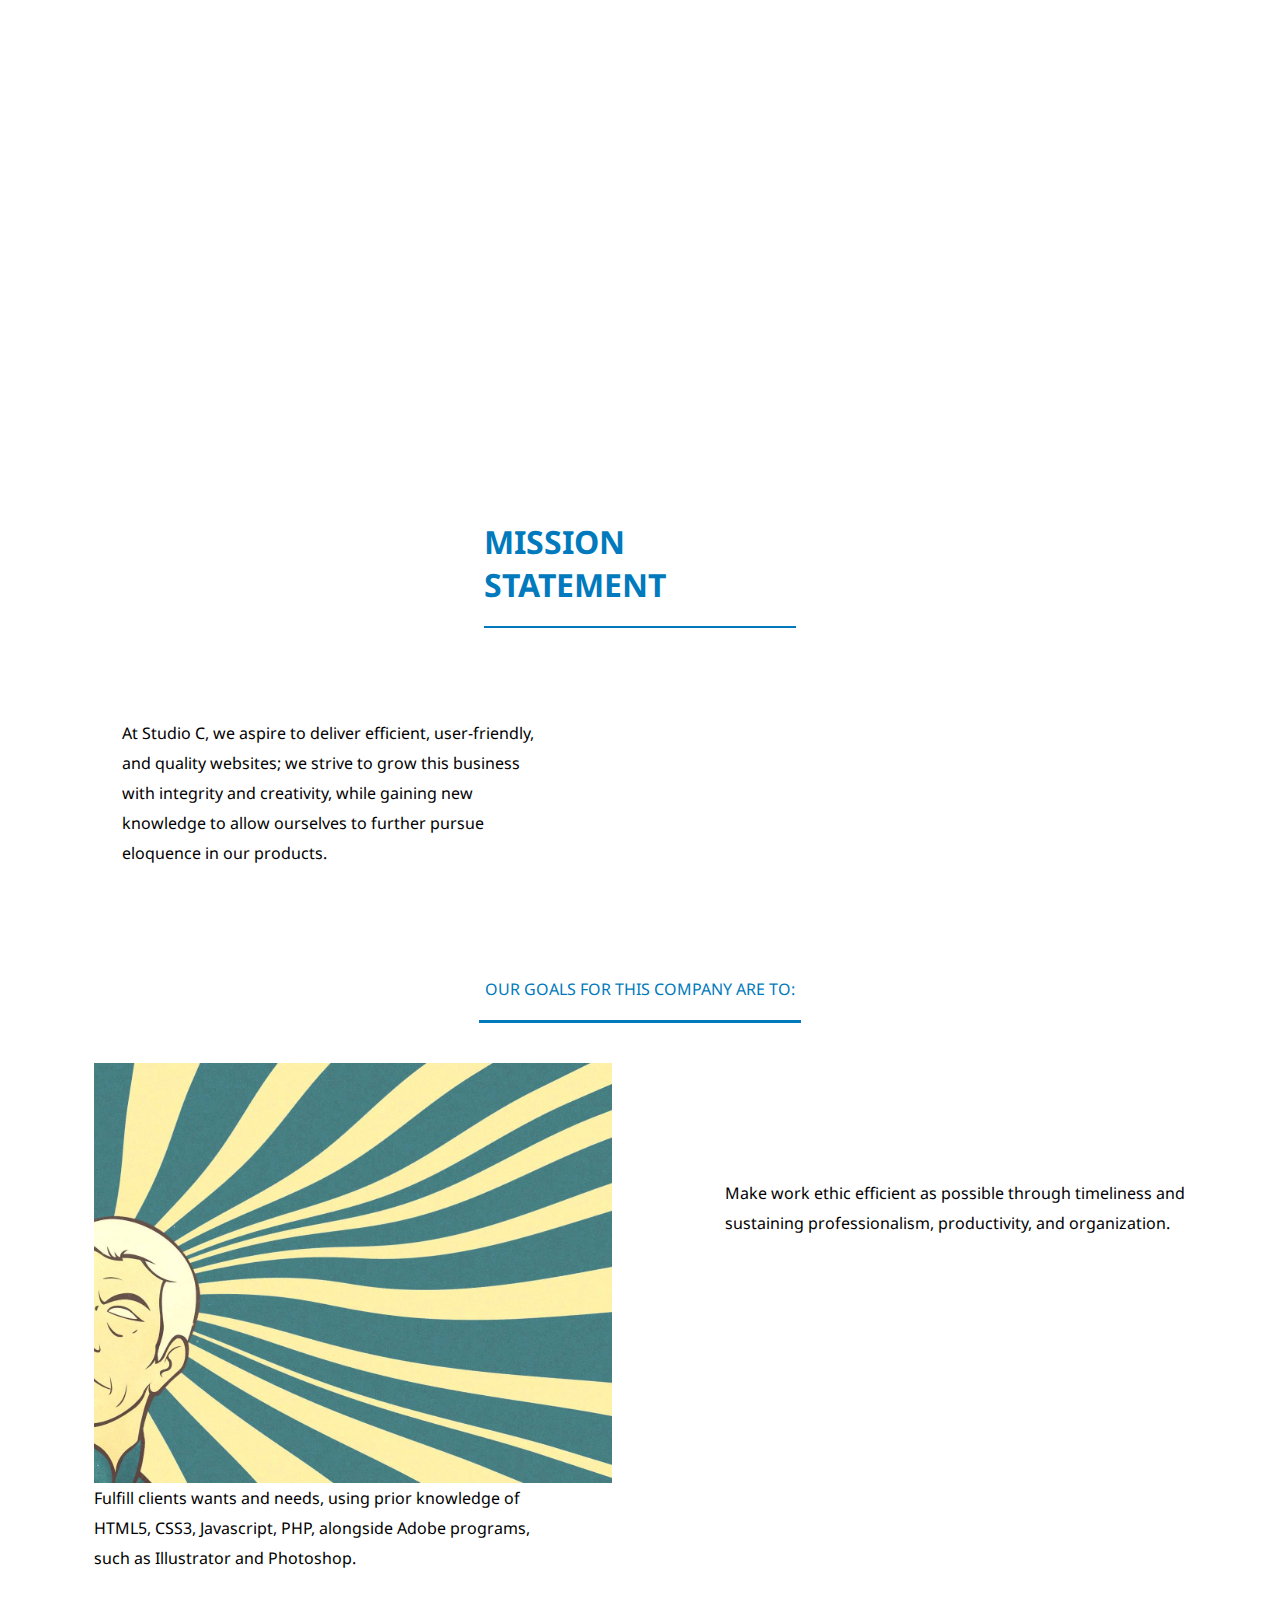
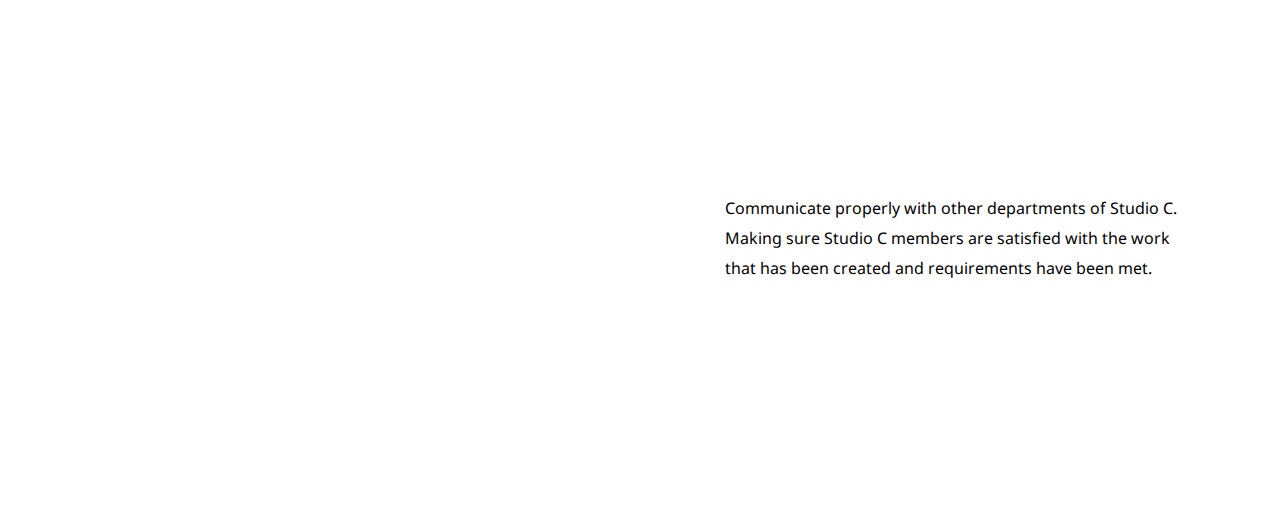
==== about.html @ b5f025a6 "homepage-update" ====
<!DOCTYPE html>
<!DOCTYPE html>
<html lang="en">

	<head>
		<meta charset="utf-8" content="width=screen-width initial-scale=1.0"/>
		<title>About | Studio C</title>
		<link href="https://fonts.googleapis.com/css?family=Droid+Sans" rel="stylesheet">
		<link rel="stylesheet" type="text/css" href="css/style.css">
		<link rel="shorcut icon" type ="image/png" href="img/favicon.png">
	</head>

	<body>

	<div class="navCover" id="aboutnavCover">

		<nav class="other_pages_nav">
					
			<ul class="other_nav_ul">
				<li class="other_nav_li"><a href="index.html">Home</a></li>
				<li class="other_nav_li"><a href="#about_block">About</a></li>
				<li class="other_nav_li"><a href="team.html#team_heading">Team</a></li>
				<li class="other_nav_li"><a href="work.html">Work</a></li>
				<li class="other_nav_li"><a href="contact.html">Contact</a></li>
			</ul>

		</nav>

	</div>

	<div id="about_block">

		<div id="mission_statement_block">
		
			<h1 id="mission_statement_headers">Mission Statement</h1>

			<p id="missionStatement">At Studio C, we aspire to deliver efficient, user-friendly, and quality websites; we strive to grow this business with integrity and creativity, while gaining new knowledge to allow ourselves to further pursue eloquence in our products.</p>

			<div id="mission_image"></div>

		</div>

		<p id="goals" class="gutter">
			Our goals for this company are to: 
		</p>

		<div id="firstGoals" class="gutter">

			<p id="generalgoals">
				Make work ethic efficient as possible through timeliness and sustaining professionalism, productivity, and organization.
			</p>

			<div id="general_image">
				<h1 class="about_links">
					<a href="team.html#team_heading">See our teams</a>
				</h1>
			</div>

		</div>

		<div id="secondGoals" class="gutter">

			<p id="codegoals">
				Fulfill clients wants and needs, using prior knowledge of HTML5, CSS3, Javascript, PHP, alongside Adobe programs, such as Illustrator and Photoshop.
			</p>

			<div id="code_image">
				<h1 class="about_links">
					<a href="work.html">See our works</a>
				</h1>
			</div>

		</div>

		<div id="thirdGoals" class="gutter">

			<p id="communicationGoals">
				Communicate properly with other departments of Studio C. Making sure Studio C members are satisfied with the work that has been created and requirements have been met.
			</p>

			<div id="communi_image">
				<h1 class="about_links">
					<a href="contact.html">Contact Us</a>
				</h1>
			</div>

		</div>

	</div>

	</body>

</html>
---- css/style.css ----
/*
color scheme 
#4e9bcb blue 75%
#007abc blue


*/

.gutter {
	display:table;
	content:" ";
	clear:both;
}

html,
body {
	width:100%;
	min-height:100%;
	margin:0%;
}

.wrapper {
	position:relative;
	min-height:100%;
	width:100%;
}

body {
	font-family:"Droid Sans", sans-serif;
}

/*=====================
index.html
=====================*/

header {
	width:100%;
	height:100vh;
	background-image:url("../img/index2.jpg");
	background-size:cover;
	background-repeat:no-repeat;
	background-position:center;
}

nav {
	margin-top:0;
	width:100%;
	position:relative;
}

.nav_ul {
	margin:0;
	display:flex;
	justify-content:space-between;
	padding:30px 40px;
}

.nav_li {
	font-size:20px;
	list-style-type:none;
	text-transform:uppercase;
}

.nav_li a {
	color:#ffffff;
	text-decoration:none;
	display:inline-block;
	text-align:center;
	width:120px;
}

#logo{
	display: block;
    margin-left: auto;
    margin-right: auto;
	height: 66%;
	padding-top: 3em;
}

#tagline{
	color: #ffffff;
	text-align: center;
	text-transform: lowercase;
	border-bottom: none;
	font-size: 18pt;
	padding-top: 30px;
}
/*================
other nav styles
================*/

.other_pages_nav {
	margin-top:0;
	width:100%;
	background-color:#007abc;
}

.other_nav_ul {
	width:80%;
	float:right;
	margin:0;
	display:flex;
	justify-content:space-between;
	padding:20px 40px 20px 40px;
}

.other_nav_li {
	font-size:20px;
	list-style-type:none;
	text-transform:uppercase;
}

.other_nav_li a {
	color:#ffffff;
	text-decoration:none;
	display:inline-block;
	text-align:center;
	width:120px;	
}

.intro_body {
	width:100%;
	height:500px;
	background-color:#ffffff;
	z-index:1;
	margin-bottom:10px;
	padding-top:20px;
}

#about_index_heading {
	color:#007abc;
	font-size:50px;
	text-align:center;
	padding:10px;
	text-transform:uppercase;
	width:20%;
	margin:auto;
	margin-bottom:20px;
}

#about_index_content {
	font-size:18px;
	color:#000000;
	width:60%;
	margin:auto;
	margin-bottom:20px;
	text-align:center;
	line-height:50px;
}

#buttonLink {
	text-decoration:none;
	color:#FFFFFF;
}

#button {
	display:table;
	padding:5px;
	margin:auto;
	width:10%;
	height:40px;
	border:1px solid #007abc;
	text-align:center;
	transition:all 0.4s ease-in-out;
}

#button p {
	width:90%;
	height:90%;
	background-color:#007abc;
	display:table-cell;
	vertical-align:middle;
	margin:0;
	transition:all 0.4s ease-in-out;
}

#button:hover p {
	background-color:#4e9bcb;
}

/*Featured works section*/

#featuredWorks {
	width:100%;
	height:475px;
	background-color:#4e9bcb;
}

#featured_works_heading {
	color:#ffffff;
	font-size:50px;
	text-align:center;
	text-transform:uppercase;
	width:50%;
	padding:40px;
	object-position:center;
	margin:auto;
}

#featured_works_body {
	width:100%;
	display:flex;
	justify-content:space-between;
}

.featured_works {
	padding:10px;
	height:250px;
	width:25%;
	border:1px solid #ffffff;
	transition:all 0.4s ease-in-out;
}

.featured_works:hover {
	box-shadow:inset 0 300px 0 0 rgba(178,84,59,0.6);
}

#firstFeatured {
	margin-left:40px;
	background-image:url(../img/brooklyn-brid.jpg);
	background-size:cover;
	background-repeat:no-repeat;
	background-position:center;
}

#secondFeatured {
	background-image:url(../img/chance.png);
	background-size:cover;
	background-repeat:no-repeat;
	background-position:center;
}

#thirdFeatured {
	margin-right:40px;
	background-image:url(../img/captainMurphy.gif);
	background-size:cover;
	background-repeat:no-repeat;
	background-position:center;
}

.featured_work_h4 {
	margin:auto;
	text-align:center;
	height:5%;
	margin-top:120px;
}

.featured_works a {
	margin:auto;
	width:inherit;
	height:inherit;
	margin:auto;
	padding:10px;
	font-size:22px;
	border:1px solid #ffffff;
	text-align:center;
	opacity:0;
	transition:all 0.4s ease-in-out;
	text-decoration:none;
	color:#FFFFFF;
	text-transform:uppercase;
}

.featured_works:hover a {
	opacity:1;
}

.featured_work_h4 a:hover {
	color:#007abc;
	background-color:#FFFFFF;
}


/*=====================
general nav cover
=====================*/

.navCover {
	width:100%;
	height:500px;
}

/*=====================
about.html
=====================*/

#aboutnavCover {
	background-image:url("../img/murphy.jpg");
	background-size:cover;
	background-repeat:no-repeat;
	background-position:center;
}

#about_block {
	width:90%;
	height:500px;
	margin:auto;
	padding:20px;
}

#mission_statement_block {
	width:90%;
	margin:auto;
	height:300px;
	padding-bottom:20px;
}

#mission_statement_headers {
	color:#007abc;
	text-transform:uppercase;
	padding-bottom:20px;
	width:30%;
	margin:auto;
	margin-bottom:30px;
	border-bottom:2px solid #007abc;
}

#missionStatement {
	float:left;
	width:40%;
	line-height:30px;
	text-align:left;
	margin-top:60px;
}

#mission_image {
	float:right;
	height:100%;
	width:50%;
	background-image:url("../img/chance.png");
	background-size:cover;
	background-repeat:no-repeat;
	background-position:center;
}

#goals {
	margin-top:40px;
	margin:auto;
	color:#007abc;
	width:28%;
	padding-top:20px;
	padding-bottom:20px;
	margin-bottom:40px;
	border-bottom:3px solid #007abc;
	text-transform:uppercase;
	text-align:center;
}

#firstGoals {
	float:right;
	width:100%;
	height:300px;
	margin-bottom:20px;
}

#generalgoals {
	float:right;
	width:40%;
	text-align:left;
	line-height:30px;
	margin-right:30px;
	margin-top:115px;
}

#general_image {
	padding-top:120px;
	margin-left:30px;
	height:100%;
	width:45%;
	float:left;
	background-image:url("../img/maxres.jpg");
	background-size:cover;
	background-repeat:no-repeat;
	background-position:center;
	transition:all 0.4s ease-in-out;
}

#secondGoals {
	float:left;
	width:100%;
	height:300px;
	margin-bottom:20px;
}

#codegoals {
	float:left;
	width:40%;
	text-align:left;
	margin-top:100px;
	line-height:30px;
	margin-left:30px;
}

#code_image {
	padding-top:120px;
	margin-right:30px;
	height:100%;
	width:45%;
	float:right;
	background-image:url("../img/murphy.jpg");
	background-size:cover;
	background-repeat:no-repeat;
	background-position:center;
	transition:all 0.4s ease-in-out;
}

#thirdGoals {
	float:right;
	width:100%;
	height:300px;
	margin-bottom:20px;
}

#communicationGoals {
	float:right;
	width:40%;
	text-align:left;
	line-height:30px;
	margin-right:30px;
	margin-top:90px;
}

#communi_image {
	padding-top:120px;
	float:left;
	height:100%;
	width:45%;
	margin-left:30px;
	background-image:url("../img/captainMurphy.gif");
	background-size:cover;
	background-repeat:no-repeat;
	background-position:center;
	transition:all 0.4s ease-in-out;
}

#general_image:hover,
#code_image:hover,
#communi_image:hover {
	box-shadow:inset 0 300px 0 0 rgba(178,84,59,0.6);
}

#general_image:hover .about_links,
#code_image:hover .about_links,
#communi_image:hover .about_links {
	opacity:1;
}

.about_links a:hover {
	background-color:#ffffff;
	color:#007abc;
}

.about_links {
	opacity:0;
	transition:all 0.4s ease-in-out;
	text-align:center;
	text-transform:uppercase;
	margin-top:-2px;
}

.about_links a {
	text-decoration:none;
	color:#ffffff;
	width:40%;
	padding:10px;
	margin:auto;
	border:3px solid #ffffff;
}

/*=====================
team.html
=====================*/

#teamnavCover {
	background-image:url("../img/moreMurphy.png");
	background-size:cover;
	background-repeat:no-repeat;
	background-position:center;
}

#team_heading {
	color:#007abc;
	margin-top:30px;
	font-size:40px;
	text-align:center;
	text-transform:uppercase;
}

#teamBody {
	margin-top:50px;
	margin-bottom:50px;
}

#headmanagerBlock {
    margin: auto;
	margin-bottom:40px;
    text-align: center;
}

#departmanagerBlock {
	display:flex;
	justify-content:space-between;
	width:90%;
    margin: auto;
}

#johnson,
#badora {
	display:inline-block;
}

#johnson {
	background-image:url("../img/pix/danielle_1.png");
	background-size:cover;
	background-position:center;
	background-repeat:no-repeat;
}

#badora {
	background-image:url("../img/pix/demitri_1.png");
	background-size:cover;
	background-position:center;
	background-repeat:no-repeat;
}

#cynthia,
#camelo,
#raymond,
#amanda,
#brian {
	width:150px;
	height:150px;
	border-radius:50%;
}

#cynthia {
	background-image:url("../img/pix/cynthia_1.png");
	background-size:cover;
	background-position:center;
	background-repeat:no-repeat;
}

#camelo {
	background-image:url("../img/pix/kevin_1.png");
	background-size:cover;
	background-position:center;
	background-repeat:no-repeat;
}

#raymond {
	background-image:url("../img/pix/raymond_1.png");
	background-size:cover;
	background-position:center;
	background-repeat:no-repeat;
}

#amanda {
	background-image:url("../img/pix/amanda_1.png");
	background-size:cover;
	background-position:center;
	background-repeat:no-repeat;
}

#brian {
	background-image:url("../img/pix/brian_1.png");
	background-size:cover;
	background-position:center;
	background-repeat:no-repeat;
}

.mana_pos {
	margin:auto;
	font-size:22px;
	text-align:center;
	margin-top:220px;
	margin-bottom:0px;
}

.mana_name {
	margin-bottom:10px;
	margin-top:5px;
	text-align:center;
}

.depart_mana_pos {
	margin:auto;
	font-size:16px;
	text-align:center;
	margin-bottom:0px;
}

.managers {
	width:200px;
	height:200px;
	border-radius:50%;
	transition:all 0.4s ease-in-out;
}

.managers:hover {
	box-shadow:inset 0 0 0 100px rgba(178,84,59,0.6);
}

.manager_cover:hover .meetTeam {
	opacity:1;
	transform:scale(1);
}

.meetTeam:hover {
	background-color:#ffffff;
	color:#007abc;
}

.meetTeam a {
    color: white;
    text-decoration: none;
}

.meetTeam:hover a {
    color: #007abc;
}

.manager_cover {
	width:inherit;
	height:inherit;
	margin:auto;
	padding-top:50px;
	transition:all 0.4s ease-in-out;
}

.meetTeam {
	text-align:center;
	font-size:15px;
	font-weight:lighter;
	color:#ffffff;
	width:60%;
	padding:5px;
	border:2px solid #ffffff;
	margin:auto;
	transition:all 0.4s ease-in-out;
	opacity:0;
	transform:scale(0);
}

#workers_block {
	width:90%;
	height:500px;
	margin:auto;
	margin-bottom:50px;
}

#userability_depart,
#marketing_depart,
#code_depart,
#graphic_depart,
#content_depart {
	width:100%;
	height:100%;
}

.block_headers {
	font-size:22px;
	color:#007abc;
	text-align:center;
	padding-top:20px;
	padding-bottom:20px;
	width:25%;
	margin:auto;
	margin-bottom:10px;
	text-transform:uppercase;
	border-bottom:1px solid #007abc;
}

#code_header {
	width:20%;
}

.block_intro {
	text-align:center;
	width:60%;
	margin:auto;
}


/*=====================
work.html
=====================*/

#worknavCover {
	background-image:url("../img/maxres.jpg");
	background-size:cover;
	background-repeat:no-repeat;
	background-position:center;
	margin-bottom:30px;
}

#work_block {
	height:auto;
	width:90%;
	margin:auto;
	padding:20px;
}

#recent_site,
#previous_site {
	text-align:left;
	font-size:25px;
	font-weight:lighter;
	padding-top:10px;
	padding-bottom:20px;
	border-bottom:2px solid #007abc;
	width:30%;
	margin-left:0;
	margin-bottom:10px;
}

#previous_site {
	width:40%;
	padding-top:20px;
}

#most_recent_cover {
	width:100%;
	height:350px;
	border-top-right-radius:30px;
	border-bottom-right-radius:30px;
	background-color:#fff2e6;
	box-shadow:0 4px 5px #bfbfbf;
}

#MostRSite {
	float:left;
	width:80%;
	height:350px;
	margin-right:0;
	background-image:url("../img/maxres.jpg");
	background-repeat:no-repeat;
	background-size:cover;
	background-repeat:no-repeat;
	box-shadow:inset -4px 0 10px #000000;
	transition:all 0.4s ease-in-out;
}

#MostRSite:hover {
	box-shadow:inset 0 0 0 400px rgba(178,84,59, 0.6);
}

#most_recent_para {
	margin-top:150px;
	margin-right:20px;	
	float:right;
	width:15%;
}

.card {
	width:45%;
	height:450px;
	border-bottom-left-radius:30px;
	border-bottom-right-radius:30px;
	background-color:#fff2e6;
	display:inline-block;
	margin-right:54px;
	margin-left:54px;
	margin-bottom:30px;
	box-shadow:0 4px 5px #bfbfbf;
}

.left {
	margin-left:0;
}

.right {
	margin-right:0;
}

.pWork {
	width:100%;
	height:300px;
	display:inline-block;
}

#fwork {
	background-image:url("../img/moreMurphy.png");
	background-size:cover;
	background-repeat:no-repeat;
	background-position:center;
	float:left;
	box-shadow:inset 0px -4px 10px #000000;
	margin-bottom:60px;
	transition:all 0.4s ease-in-out;
}

#fwork:hover {
	box-shadow:inset 0 0 0 200px rgba(178,84,59, 0.6);
}

#swork {
	background-image:url("../img/murphy.jpg");
	background-size:cover;
	background-repeat:no-repeat;
	background-position:center;
	float:right;
	box-shadow:inset 0px -4px 10px #000000;
	margin-bottom:60px;
	transition:all 0.4s ease-in-out;
}

#swork:hover {
	box-shadow:inset 0 0 0 200px rgba(178,84,59, 0.6);
}

#twork {
	background-image:url("../img/captainMurphy.gif");
	background-size:cover;
	background-repeat:no-repeat;
	background-position:center;
	float:left;
	box-shadow:inset 0px -4px 10px #000000;
	margin-bottom:60px;
	transition:all 0.4s ease-in-out;
}

#twork:hover {
	box-shadow:inset 0 0 0 200px rgba(178,84,59, 0.6);
}

#fowork {
	background-image:url("../img/flyinglotus.jpg");
	background-size:cover;
	background-repeat:no-repeat;
	background-position:center;
	float:right;
	box-shadow:inset 0px -4px 10px #000000;
	margin-bottom:60px;
	transition:all 0.4s ease-in-out;
}

#fowork:hover {
	box-shadow:inset 0 0 0 200px rgba(178,84,59, 0.6);
}

.oldwebsites {
	width:50%;
	margin:auto;
	text-align:center;
}

/*=====================
contact.html
=====================*/

h3 {
	font-size:20px;
	color:#007abc;
	padding-top:40px;
	padding-bottom:10px;
	margin-bottom:20px;
	border-bottom:3px solid #007abc;
	width:20%;
	margin:auto;
	text-align:center;
}


#select {
	width:80%;
	display:flex;
	justify-content:space-between;
	margin-top:50px;
	margin-bottom:40px;
	padding-left:160px;
	overflow:hidden;
}

#map {
	border:2px solid #007abc;
	padding:20px;
	transition:all 0.4s ease-in-out;
}

#map:hover {
	box-shadow:inset 0 400px 0 0 rgb(178,84,59);
}

#chang_contact {
	background-image:url("../img/murphySkull.jpg");
	background-size:cover;
	background-repeat:no-repeat;
	background-position:center;
	transition:all 0.4s ease-in-out;
	margin-top:20px;
	margin-right:50px;
	height:350px;
	width:350px;
	border-radius:50%;
	border:1px solid #007abc;
}

#chang_contact:hover {
	box-shadow:inset 0 -400px 0 0 rgba(178,84,59, 0.5);
}

#chang_contact p {
	text-align:center;
	color:#FFFFFF;
	margin-top:50px;
	opacity:0;
	transition:all 0.4s ease-in-out;
}

#email {
	width:55%;
	margin:auto;
	padding:5px;
	border:2px solid #ffffff;
	transition:all 0.4s ease-in-out;
}

#email:hover {
	background-color:#ffffff;
	color:#007abc;
}

#chang_contact:hover p {
	opacity:1;
}

form {
	width:50%;
	margin:auto;
	padding:20px;
	margin-bottom:40px;
}

label {
	font-size:20px;
	color:#007abc;
	margin-bottom:10px;
	margin-top:10px;
}

label,
input,
textarea {
	display:block;
	outline:none;
}

input {
	width:100%;
	border:1px solid #007abc;
	border-radius:10px;
	height:30px;
	padding-left:10px;
}

textarea {
	width:100%;
	min-height:300px;
	border:1px solid #007abc;
	border-radius:10px;
}

input[text],
textarea {
	font-weight:lighter;
	font-size:20px;
	padding:10px;
}

#submit {
	width:20%;
	margin:auto;
	text-align:center;
	font-size:20px;
	padding-top:2px;
	color:#007abc;
	background-color:#ffffff;
	margin-top:10px;
	transition:all 0.4s ease-in-out;
}

#submit:hover {
	background-color:#007abc;
	color:#ffffff;
}

@media only screen and (max-width:770px), 
{

	/*index.html*/

	header {
		background-image:url("../img/flyinglotus.jpg");
		background-position:center;
		background-size:cover;
		background-repeat:no-repeat;
	}

	.nav_ul {
		width:80%;
		float:right;
		padding:0;
		margin-right:20px;
		padding:0;
		padding-top:20px;
	}

	#about_index_content {
		width:80%;
		line-height:50px;
	}

	#button {
		width:15%;
		height:60px;
	}

	#featuredWorks {
		height:1000px;
		margin-bottom:0;
	}

	#featured_works_heading {
		width:60%;
	}

	#featured_works_body {
		display:block;
		height:inherit;
	}

	.featured_works {
		width:50%;
		height:200px;
		margin-bottom:50px;
	}

	#firstFeatured {
		float:left;
		margin-left:10px;
	}

	#secondFeatured {
		float:right;
		margin-right:10px;
	}

	#thirdFeatured {
		float:left;
		margin-left:10px;
		margin-bottom:0px;
	}

	footer {
		margin-top:0;
		top:2165px;
	}

	/*about.html*/

	#aboutnavCover {
		background-image:url("../img/maxres.jpg");
		background-size:cover;
		background-repeat:no-repeat;
		background-position:center;
	}

	#mission_statement_headers {
		width:60%;
		text-align:center;
		margin:auto;
		margin-bottom:20px;
	}

	#missionStatement {
		width:100%;
		text-align:center;
		margin-top:0px;
		line-height:40px;
	}

	#mission_image {
		width:100%;
	}

	#firstGoals {
		width:90%;
		margin:auto;
		padding:0;
		margin-right:5%;
		margin-bottom:120px;
	}

	#generalgoals {
		margin-top:0;
		width:100%;
		margin:auto;
		margin-right:0;
		text-align:center;
		line-height:40px;
		float:none;
		margin-bottom:20px;
	}

	#general_image {
		width:100%;
		float:none;
		margin-left:0;
	}

	#secondGoals {
		width:90%;
		margin:auto;
		padding:0;
		margin-left:5%;
		margin-bottom:120px;
	}

	#codegoals {
		margin-top:0;
		width:100%;
		margin:auto;
		margin-right:0;
		text-align:center;
		line-height:40px;
		float:none;
		margin-bottom:20px;
	}

	#code_image {
		width:100%;
		float:none;
		margin-left:0;
	}

	#thirdGoals {
		width:90%;
		margin:auto;
		padding:0;
		margin-right:5%;
	}

	#communicationGoals {
		margin-top:0;
		width:100%;
		margin:auto;
		margin-right:0;
		text-align:center;
		line-height:40px;
		float:none;
		margin-bottom:20px;
	}	

	#communi_image {
		width:100%;
		float:none;
		margin-left:0;
	}

	/*team.html*/

	#teamBody {
		width:90%;
		margin:auto;
	}

	#headmanagerBlock {
		margin-left:0;
		margin-right:0;
		display:inline-block;
	}

	#johnson {
		margin-left:0;
		margin-right:30%;
	}

	#badora {
		margin-right:0;
	}

	#departmanagerBlock {
		display:block;
		width:90%;
		margin:auto;
	}

	.managers {
		display:block;
		margin-bottom:50px;
	}

	#cynthia {
		margin-left:0;
	}

	.depart_mana_pos,
	.mana_name {
        margin-left: 150px;
	}


}

@media only screen and (max-width:450px)

{







}
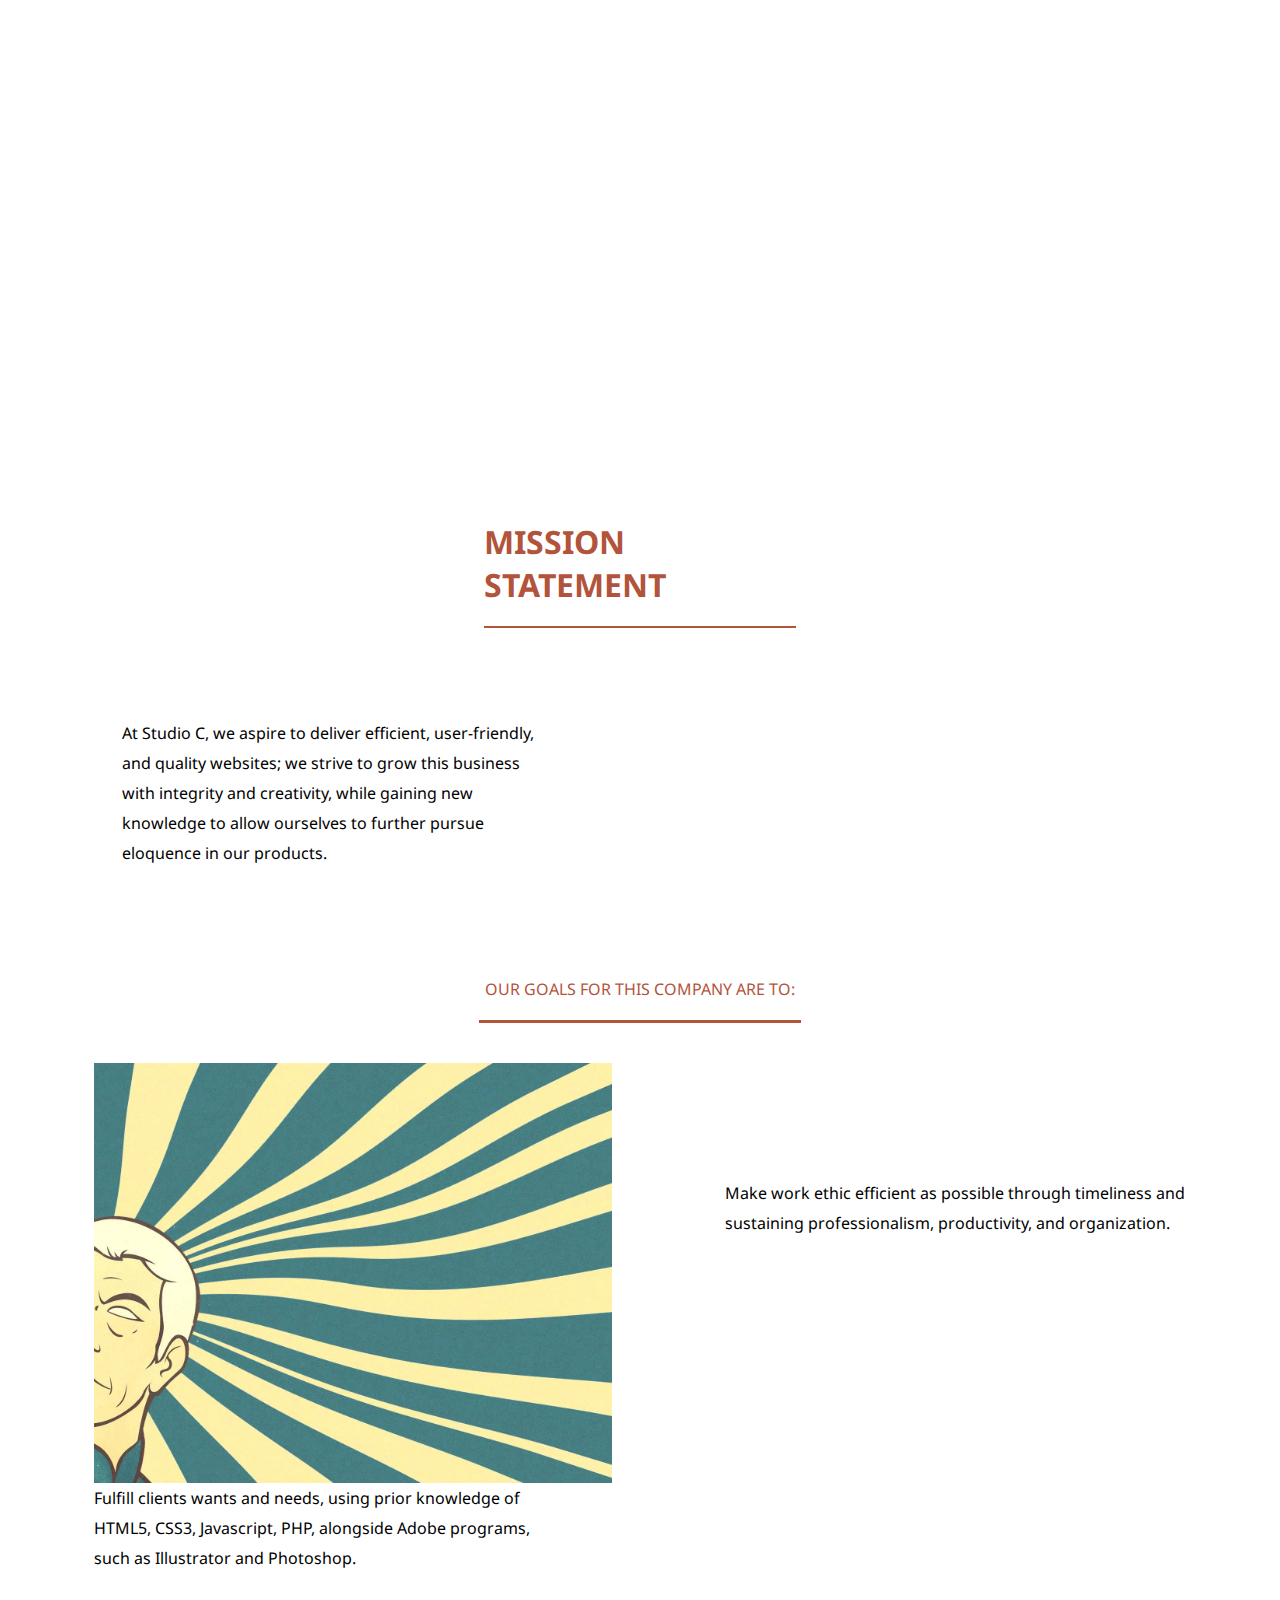
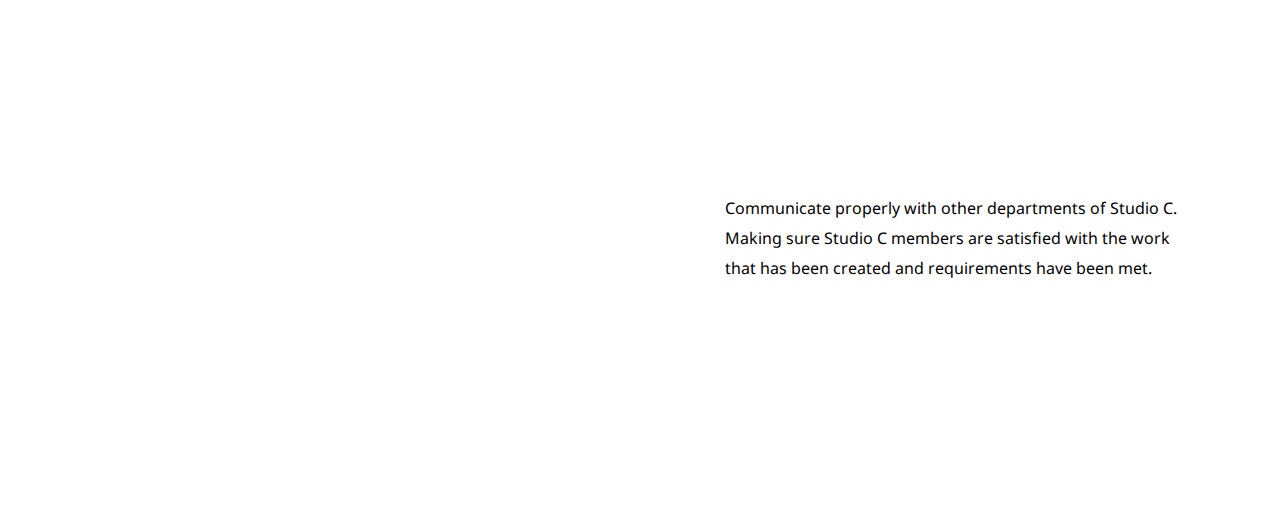
==== commit 404fd776: "Update about.html" ====
--- a/about.html
+++ b/about.html
@@ -14,17 +14,17 @@
 
 	<div class="navCover" id="aboutnavCover">
 
-		<nav class="other_pages_nav">
-					
-			<ul class="other_nav_ul">
-				<li class="other_nav_li"><a href="index.html">Home</a></li>
-				<li class="other_nav_li"><a href="#about_block">About</a></li>
-				<li class="other_nav_li"><a href="team.html#team_heading">Team</a></li>
-				<li class="other_nav_li"><a href="work.html">Work</a></li>
-				<li class="other_nav_li"><a href="contact.html">Contact</a></li>
+		<nav>
+			
+			<ul class="nav_ul">
+				<li class="nav_li"><a href="index.html">Home</a></li>
+				<li class="nav_li"><a href="about.html">About</a></li>
+				<li class="nav_li"><a href="team.html#team_heading">Team</a></li>
+				<li class="nav_li"><a href="work.html">Work</a></li>
+				<li class="nav_li"><a href="contact.html">Contact</a></li>
 			</ul>
 
-		</nav>
+		</nav>			
 
 	</div>
 
@@ -90,4 +90,4 @@
 
 	</body>
 
-</html>+</html>
--- a/css/style.css
+++ b/css/style.css
@@ -1,7 +1,6 @@
 /*
-color scheme 
-#4e9bcb blue 75%
-#007abc blue
+color scheme
+#B2543B / rgba(178,84,59) copper, nav and headers
 
 
 */
@@ -35,8 +34,8 @@
 
 header {
 	width:100%;
-	height:100vh;
-	background-image:url("../img/index2.jpg");
+	height:500px;
+	background-image:url("../img/chance.png");
 	background-size:cover;
 	background-repeat:no-repeat;
 	background-position:center;
@@ -52,7 +51,7 @@
 	margin:0;
 	display:flex;
 	justify-content:space-between;
-	padding:30px 40px;
+	padding:20px 40px 20px 40px;
 }
 
 .nav_li {
@@ -69,22 +68,6 @@
 	width:120px;
 }
 
-#logo{
-	display: block;
-    margin-left: auto;
-    margin-right: auto;
-	height: 66%;
-	padding-top: 3em;
-}
-
-#tagline{
-	color: #ffffff;
-	text-align: center;
-	text-transform: lowercase;
-	border-bottom: none;
-	font-size: 18pt;
-	padding-top: 30px;
-}
 /*================
 other nav styles
 ================*/
@@ -92,7 +75,7 @@
 .other_pages_nav {
 	margin-top:0;
 	width:100%;
-	background-color:#007abc;
+	background-color:#B2543B;
 }
 
 .other_nav_ul {
@@ -115,7 +98,7 @@
 	text-decoration:none;
 	display:inline-block;
 	text-align:center;
-	width:120px;	
+	width:120px;
 }
 
 .intro_body {
@@ -128,13 +111,14 @@
 }
 
 #about_index_heading {
-	color:#007abc;
+	color:#B2543B;
 	font-size:50px;
 	text-align:center;
 	padding:10px;
 	text-transform:uppercase;
 	width:20%;
 	margin:auto;
+	border-bottom:1px solid #B2543B;
 	margin-bottom:20px;
 }
 
@@ -159,7 +143,7 @@
 	margin:auto;
 	width:10%;
 	height:40px;
-	border:1px solid #007abc;
+	border:1px solid #BBBAB2;
 	text-align:center;
 	transition:all 0.4s ease-in-out;
 }
@@ -167,7 +151,7 @@
 #button p {
 	width:90%;
 	height:90%;
-	background-color:#007abc;
+	background-color:#E89F6D;
 	display:table-cell;
 	vertical-align:middle;
 	margin:0;
@@ -175,7 +159,7 @@
 }
 
 #button:hover p {
-	background-color:#4e9bcb;
+	background-color:#BBBAB2;
 }
 
 /*Featured works section*/
@@ -183,7 +167,7 @@
 #featuredWorks {
 	width:100%;
 	height:475px;
-	background-color:#4e9bcb;
+	background-color:#E89F6D;
 }
 
 #featured_works_heading {
@@ -266,7 +250,7 @@
 }
 
 .featured_work_h4 a:hover {
-	color:#007abc;
+	color:#B2543B;
 	background-color:#FFFFFF;
 }
 
@@ -280,6 +264,21 @@
 	height:500px;
 }
 
+#headerLogo {
+	display: block;
+	margin: auto;
+	width: 350px;
+}
+
+#headerTitle {
+	text-align: center;
+	color: white;
+	text-transform: uppercase;
+	position: relative;
+	top: -70px;
+	font-size: 4em;
+}
+
 /*=====================
 about.html
 =====================*/
@@ -306,13 +305,13 @@
 }
 
 #mission_statement_headers {
-	color:#007abc;
+	color:#B2543B;
 	text-transform:uppercase;
 	padding-bottom:20px;
 	width:30%;
 	margin:auto;
 	margin-bottom:30px;
-	border-bottom:2px solid #007abc;
+	border-bottom:2px solid #B2543B;
 }
 
 #missionStatement {
@@ -336,12 +335,12 @@
 #goals {
 	margin-top:40px;
 	margin:auto;
-	color:#007abc;
+	color:#B2543B;
 	width:28%;
 	padding-top:20px;
 	padding-bottom:20px;
 	margin-bottom:40px;
-	border-bottom:3px solid #007abc;
+	border-bottom:3px solid #B2543B;
 	text-transform:uppercase;
 	text-align:center;
 }
@@ -447,7 +446,7 @@
 
 .about_links a:hover {
 	background-color:#ffffff;
-	color:#007abc;
+	color:#B2543B;
 }
 
 .about_links {
@@ -479,7 +478,7 @@
 }
 
 #team_heading {
-	color:#007abc;
+	color:#B2543B;
 	margin-top:30px;
 	font-size:40px;
 	text-align:center;
@@ -607,7 +606,7 @@
 
 .meetTeam:hover {
 	background-color:#ffffff;
-	color:#007abc;
+	color:#B2543B;
 }
 
 .meetTeam a {
@@ -616,7 +615,7 @@
 }
 
 .meetTeam:hover a {
-    color: #007abc;
+    color: #B2543B;
 }
 
 .manager_cover {
@@ -659,7 +658,7 @@
 
 .block_headers {
 	font-size:22px;
-	color:#007abc;
+	color:#B2543B;
 	text-align:center;
 	padding-top:20px;
 	padding-bottom:20px;
@@ -667,7 +666,7 @@
 	margin:auto;
 	margin-bottom:10px;
 	text-transform:uppercase;
-	border-bottom:1px solid #007abc;
+	border-bottom:1px solid #B2543B;
 }
 
 #code_header {
@@ -693,156 +692,82 @@
 	margin-bottom:30px;
 }
 
-#work_block {
-	height:auto;
-	width:90%;
-	margin:auto;
-	padding:20px;
-}
-
-#recent_site,
-#previous_site {
-	text-align:left;
-	font-size:25px;
-	font-weight:lighter;
-	padding-top:10px;
-	padding-bottom:20px;
-	border-bottom:2px solid #007abc;
-	width:30%;
-	margin-left:0;
-	margin-bottom:10px;
-}
-
-#previous_site {
-	width:40%;
-	padding-top:20px;
-}
-
-#most_recent_cover {
-	width:100%;
-	height:350px;
-	border-top-right-radius:30px;
-	border-bottom-right-radius:30px;
-	background-color:#fff2e6;
-	box-shadow:0 4px 5px #bfbfbf;
-}
-
-#MostRSite {
-	float:left;
-	width:80%;
-	height:350px;
-	margin-right:0;
-	background-image:url("../img/maxres.jpg");
-	background-repeat:no-repeat;
-	background-size:cover;
-	background-repeat:no-repeat;
-	box-shadow:inset -4px 0 10px #000000;
-	transition:all 0.4s ease-in-out;
-}
-
-#MostRSite:hover {
-	box-shadow:inset 0 0 0 400px rgba(178,84,59, 0.6);
-}
-
-#most_recent_para {
-	margin-top:150px;
-	margin-right:20px;	
-	float:right;
-	width:15%;
-}
-
-.card {
-	width:45%;
-	height:450px;
-	border-bottom-left-radius:30px;
-	border-bottom-right-radius:30px;
-	background-color:#fff2e6;
-	display:inline-block;
-	margin-right:54px;
-	margin-left:54px;
-	margin-bottom:30px;
-	box-shadow:0 4px 5px #bfbfbf;
-}
-
-.left {
-	margin-left:0;
-}
-
-.right {
-	margin-right:0;
-}
-
-.pWork {
-	width:100%;
-	height:300px;
-	display:inline-block;
-}
-
-#fwork {
-	background-image:url("../img/moreMurphy.png");
-	background-size:cover;
-	background-repeat:no-repeat;
-	background-position:center;
-	float:left;
-	box-shadow:inset 0px -4px 10px #000000;
-	margin-bottom:60px;
-	transition:all 0.4s ease-in-out;
-}
-
-#fwork:hover {
-	box-shadow:inset 0 0 0 200px rgba(178,84,59, 0.6);
-}
-
-#swork {
-	background-image:url("../img/murphy.jpg");
-	background-size:cover;
-	background-repeat:no-repeat;
-	background-position:center;
-	float:right;
-	box-shadow:inset 0px -4px 10px #000000;
-	margin-bottom:60px;
-	transition:all 0.4s ease-in-out;
-}
-
-#swork:hover {
-	box-shadow:inset 0 0 0 200px rgba(178,84,59, 0.6);
-}
-
-#twork {
-	background-image:url("../img/captainMurphy.gif");
-	background-size:cover;
-	background-repeat:no-repeat;
-	background-position:center;
-	float:left;
-	box-shadow:inset 0px -4px 10px #000000;
-	margin-bottom:60px;
-	transition:all 0.4s ease-in-out;
-}
-
-#twork:hover {
-	box-shadow:inset 0 0 0 200px rgba(178,84,59, 0.6);
-}
-
-#fowork {
-	background-image:url("../img/flyinglotus.jpg");
-	background-size:cover;
-	background-repeat:no-repeat;
-	background-position:center;
-	float:right;
-	box-shadow:inset 0px -4px 10px #000000;
-	margin-bottom:60px;
-	transition:all 0.4s ease-in-out;
-}
-
-#fowork:hover {
-	box-shadow:inset 0 0 0 200px rgba(178,84,59, 0.6);
-}
-
-.oldwebsites {
-	width:50%;
-	margin:auto;
-	text-align:center;
-}
+#workWrapper {
+	margin: 1%;
+}
+
+.projectWrapper {
+	float: left;
+	border-bottom: 5px solid #B2543B;
+}
+
+.projectWrapper h4 {
+	color: #B2543B;
+	text-transform: uppercase;
+	text-align: center;
+}
+
+.projectRow {
+	clear: both;
+	width: 90%;
+	margin: auto;
+}
+
+.project {
+	background-size: contain;
+	background-repeat: no-repeat;
+	margin: 30px;
+	float: left;
+	width: 200px;
+	height: 100px;
+	padding: 10%;
+}
+
+/*=====================
+project content
+=====================*/
+
+#emerald {
+	background-image: url("../img/emerald.jpg");
+}
+
+#popart {
+	background-image: url("../img/popart.png");
+}
+
+#magCover {
+	background-image: url("../img/magCover.png");
+}
+
+#typeProject {
+	background-image: url("../img/typeProject.png");
+}
+
+#brianhead {
+	background-image: url("../img/brianhead.jpg");
+}
+
+#colorSchemes {
+	background-image: url("../img/colorSchemes.png");
+}
+
+#infographic {
+	background-image: url("../img/infographic.png");
+}
+
+#sketchbook {
+	background-image: url("../img/sketchbook.png");
+}
+
+#marketingLogo {
+	background-image: url("../img/marketingLogo.jpg");
+}
+
+#anniversaryLogo {
+	background-image: url("../img/anniversaryLogo.png");
+}
+
+
 
 /*=====================
 contact.html
@@ -850,11 +775,11 @@
 
 h3 {
 	font-size:20px;
-	color:#007abc;
+	color:#B2543B;
 	padding-top:40px;
 	padding-bottom:10px;
 	margin-bottom:20px;
-	border-bottom:3px solid #007abc;
+	border-bottom:3px solid #B2543B;
 	width:20%;
 	margin:auto;
 	text-align:center;
@@ -872,7 +797,7 @@
 }
 
 #map {
-	border:2px solid #007abc;
+	border:2px solid #B2543B;
 	padding:20px;
 	transition:all 0.4s ease-in-out;
 }
@@ -892,7 +817,7 @@
 	height:350px;
 	width:350px;
 	border-radius:50%;
-	border:1px solid #007abc;
+	border:1px solid #B2543B;
 }
 
 #chang_contact:hover {
@@ -917,7 +842,7 @@
 
 #email:hover {
 	background-color:#ffffff;
-	color:#007abc;
+	color:#B2543B;
 }
 
 #chang_contact:hover p {
@@ -933,7 +858,7 @@
 
 label {
 	font-size:20px;
-	color:#007abc;
+	color:#B2543B;
 	margin-bottom:10px;
 	margin-top:10px;
 }
@@ -947,7 +872,7 @@
 
 input {
 	width:100%;
-	border:1px solid #007abc;
+	border:1px solid #B2543B;
 	border-radius:10px;
 	height:30px;
 	padding-left:10px;
@@ -956,7 +881,7 @@
 textarea {
 	width:100%;
 	min-height:300px;
-	border:1px solid #007abc;
+	border:1px solid #B2543B;
 	border-radius:10px;
 }
 
@@ -973,18 +898,18 @@
 	text-align:center;
 	font-size:20px;
 	padding-top:2px;
-	color:#007abc;
+	color:#B2543B;
 	background-color:#ffffff;
 	margin-top:10px;
 	transition:all 0.4s ease-in-out;
 }
 
 #submit:hover {
-	background-color:#007abc;
+	background-color:#B2543B;
 	color:#ffffff;
 }
 
-@media only screen and (max-width:770px), 
+@media only screen and (max-width:770px),
 {
 
 	/*index.html*/
@@ -1149,7 +1074,7 @@
 		line-height:40px;
 		float:none;
 		margin-bottom:20px;
-	}	
+	}
 
 	#communi_image {
 		width:100%;
@@ -1213,6 +1138,3 @@
 
 
 }
-
-
-
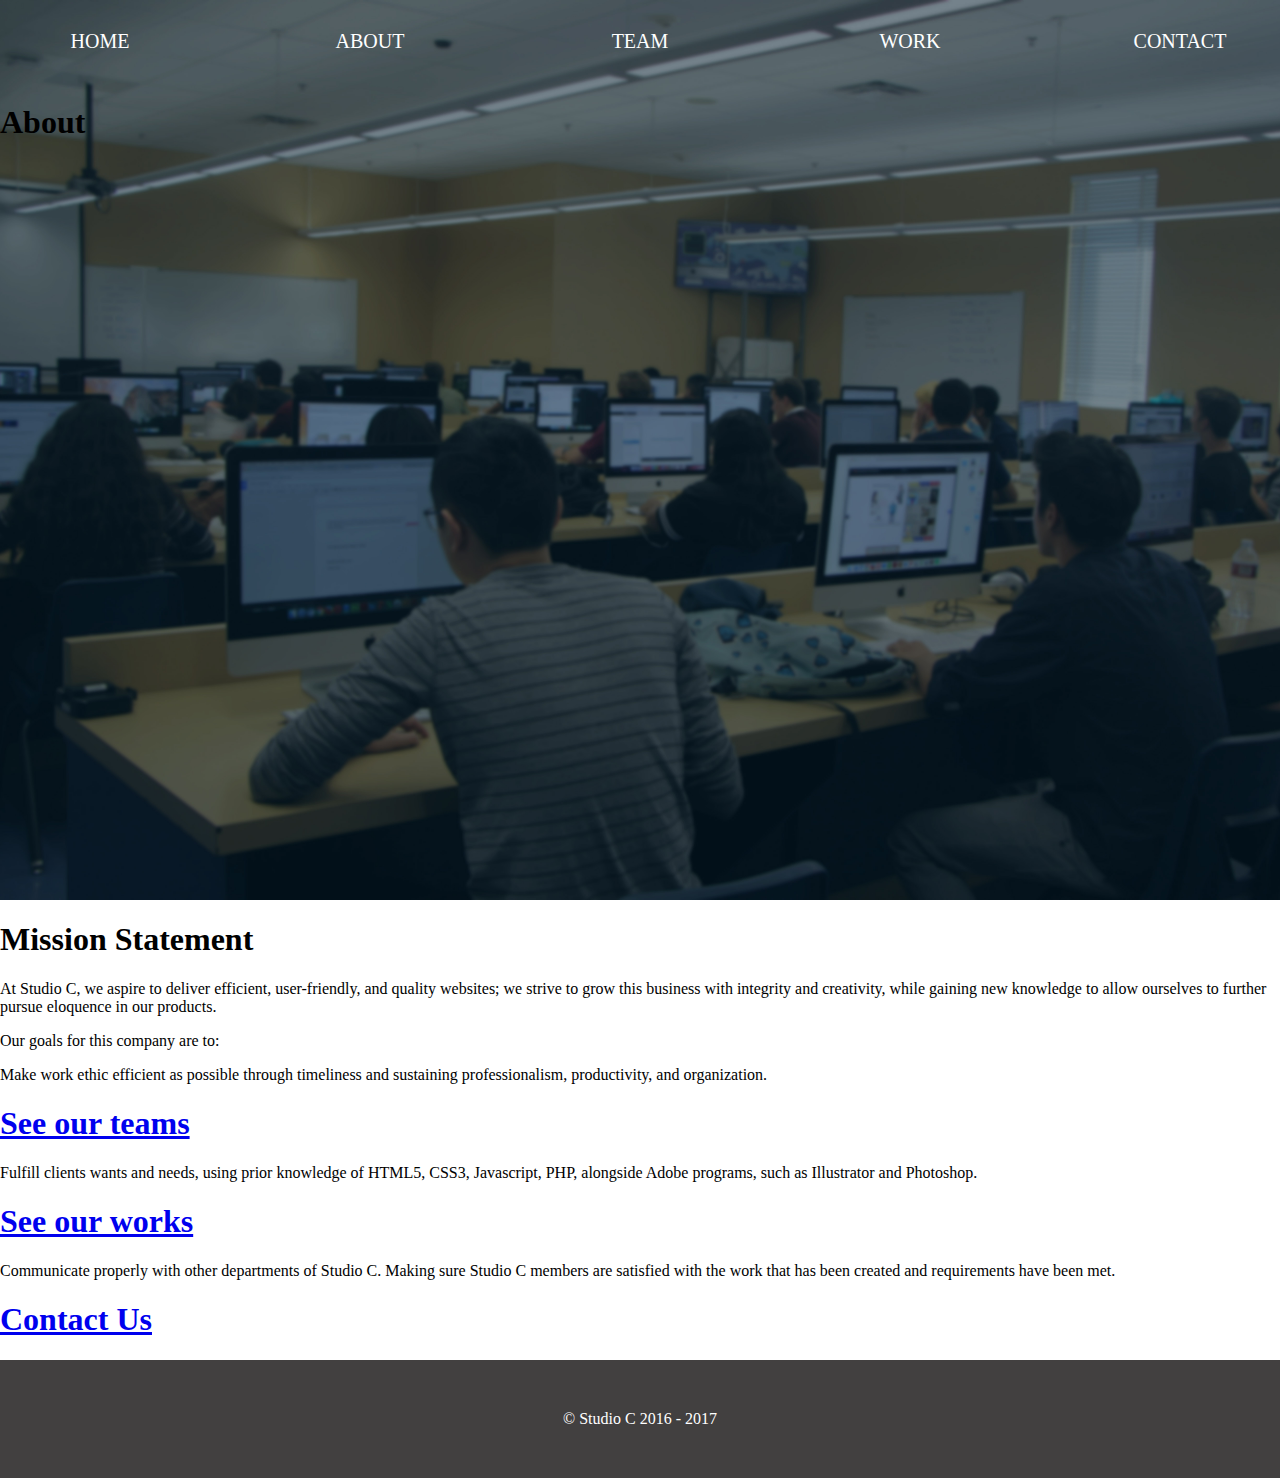
==== commit 08612f12: "Merge pull request #16 from raymond-59414/emerald-about" ====
--- a/about.html
+++ b/about.html
@@ -12,7 +12,7 @@
 
 	<body>
 
-	<div class="navCover" id="aboutnavCover">
+	<header id="about_header">
 
 		<nav>
 			
@@ -26,7 +26,9 @@
 
 		</nav>			
 
-	</div>
+		<h1 class="title">About</h1>
+
+	</header>
 
 	<div id="about_block">
 
@@ -52,7 +54,7 @@
 
 			<div id="general_image">
 				<h1 class="about_links">
-					<a href="team.html#team_heading">See our teams</a>
+					<a href="team.html">See our teams</a>
 				</h1>
 			</div>
 
@@ -88,6 +90,12 @@
 
 	</div>
 
+	<footer>
+
+		<p>&copy; Studio C 2016 - 2017</p>
+
+	</footer>
+
 	</body>
 
 </html>
--- a/css/style.css
+++ b/css/style.css
@@ -1,45 +1,157 @@
-/*
-color scheme
-#B2543B / rgba(178,84,59) copper, nav and headers
-
-
-*/
-
-.gutter {
-	display:table;
-	content:" ";
-	clear:both;
+/*================
+initial styles
+================*/
+body {
+  margin: 0;
+  font-family: "Metropolis";
 }
 
-html,
-body {
-	width:100%;
-	min-height:100%;
-	margin:0%;
+@font-face {
+  font-family: "Metropolis";
+  src:url("fonts/metropolis/Metropolis-Regular.otf");
 }
 
-.wrapper {
-	position:relative;
-	min-height:100%;
-	width:100%;
+@charset "UTF-8";
+
+/*================
+universal styles BE CAREFUL
+================*/
+
+#button {
+  text-align: center;
+  background-color: #007abc;
+  margin: auto;
+  width: 100px;
+  padding: 5px 35px;
+  text-transform: uppercase;
+  color: #fff;
+  border: 5px solid #BBBAB2;
 }
 
-body {
-	font-family:"Droid Sans", sans-serif;
+#buttonLink {
+  text-decoration: none;
 }
 
-/*=====================
-index.html
-=====================*/
+footer p{
+  background-color: #424040;
+  margin: 0;
+  text-align: center;
+  padding: 50px 0px;
+	color: #fff;
+}
+
+/*================
+homepage styles
+================*/
 
 header {
 	width:100%;
-	height:500px;
-	background-image:url("../img/chance.png");
+	height:100vh;
+	background-image:url("../img/index2.jpg");
 	background-size:cover;
 	background-repeat:no-repeat;
 	background-position:center;
 }
+
+#logo{
+	display: block;
+  margin-left: auto;
+  margin-right: auto;
+	height: 66%;
+	padding-top: 3em;
+}
+
+#tagline{
+	color: #ffffff;
+	text-align: center;
+	text-transform: lowercase;
+	border-bottom: none;
+	font-size: 18pt;
+	padding-top: 30px;
+}
+
+#about_index_heading {
+  text-transform: uppercase;
+  color: #007abc;
+  text-align: center;
+  font-family: "Metropolis";
+}
+
+.intro_body {
+
+}
+
+#about_index_content {
+  text-align: center;
+  font-size: 1.5em;
+  margin: 0% 20%;
+  padding-bottom: 25px;
+}
+
+#featuredWorks {
+  background-color: #4e9dcb;
+  color: #fff;
+  text-transform: uppercase;
+  text-align: center;
+}
+
+#featuredWorks h1 {
+  padding-top: 30px;
+}
+
+#featured_works_body a {
+  text-decoration: none;
+  color: #fff;
+
+}
+
+.featured_works {
+  display: inline-block;
+  margin: 3%;
+  width: 300px;
+  height: 300px;
+  background-size: cover;
+  border: 5px solid #fff;
+  transition: 1s;
+}
+
+.featured_works h4 {
+  visibility: hidden;
+  padding: 15px 0px;
+  margin: 42% 30%;
+  background-color: rgba(0,0,0,.6);
+  border: 5px solid white;
+}
+
+#firstFeatured:hover .featured_work_h4 {
+  visibility: visible;
+}
+
+#secondFeatured:hover .featured_work_h4 {
+  visibility: visible;
+}
+
+#thirdFeatured:hover .featured_work_h4 {
+  visibility: visible;
+}
+
+
+
+#firstFeatured {
+  background-image: url("../img/pix/jeff_2.png");
+}
+
+#secondFeatured {
+  background-image: url("../img/pix/dustin_1.png");
+}
+
+#thirdFeatured {
+  background-image: url("../img/pix/andrew_2.png");
+}
+
+/*================
+nav styles DO NOT CHANGE
+================*/
 
 nav {
 	margin-top:0;
@@ -51,7 +163,7 @@
 	margin:0;
 	display:flex;
 	justify-content:space-between;
-	padding:20px 40px 20px 40px;
+	padding:30px 40px;
 }
 
 .nav_li {
@@ -67,1074 +179,3 @@
 	text-align:center;
 	width:120px;
 }
-
-/*================
-other nav styles
-================*/
-
-.other_pages_nav {
-	margin-top:0;
-	width:100%;
-	background-color:#B2543B;
-}
-
-.other_nav_ul {
-	width:80%;
-	float:right;
-	margin:0;
-	display:flex;
-	justify-content:space-between;
-	padding:20px 40px 20px 40px;
-}
-
-.other_nav_li {
-	font-size:20px;
-	list-style-type:none;
-	text-transform:uppercase;
-}
-
-.other_nav_li a {
-	color:#ffffff;
-	text-decoration:none;
-	display:inline-block;
-	text-align:center;
-	width:120px;
-}
-
-.intro_body {
-	width:100%;
-	height:500px;
-	background-color:#ffffff;
-	z-index:1;
-	margin-bottom:10px;
-	padding-top:20px;
-}
-
-#about_index_heading {
-	color:#B2543B;
-	font-size:50px;
-	text-align:center;
-	padding:10px;
-	text-transform:uppercase;
-	width:20%;
-	margin:auto;
-	border-bottom:1px solid #B2543B;
-	margin-bottom:20px;
-}
-
-#about_index_content {
-	font-size:18px;
-	color:#000000;
-	width:60%;
-	margin:auto;
-	margin-bottom:20px;
-	text-align:center;
-	line-height:50px;
-}
-
-#buttonLink {
-	text-decoration:none;
-	color:#FFFFFF;
-}
-
-#button {
-	display:table;
-	padding:5px;
-	margin:auto;
-	width:10%;
-	height:40px;
-	border:1px solid #BBBAB2;
-	text-align:center;
-	transition:all 0.4s ease-in-out;
-}
-
-#button p {
-	width:90%;
-	height:90%;
-	background-color:#E89F6D;
-	display:table-cell;
-	vertical-align:middle;
-	margin:0;
-	transition:all 0.4s ease-in-out;
-}
-
-#button:hover p {
-	background-color:#BBBAB2;
-}
-
-/*Featured works section*/
-
-#featuredWorks {
-	width:100%;
-	height:475px;
-	background-color:#E89F6D;
-}
-
-#featured_works_heading {
-	color:#ffffff;
-	font-size:50px;
-	text-align:center;
-	text-transform:uppercase;
-	width:50%;
-	padding:40px;
-	object-position:center;
-	margin:auto;
-}
-
-#featured_works_body {
-	width:100%;
-	display:flex;
-	justify-content:space-between;
-}
-
-.featured_works {
-	padding:10px;
-	height:250px;
-	width:25%;
-	border:1px solid #ffffff;
-	transition:all 0.4s ease-in-out;
-}
-
-.featured_works:hover {
-	box-shadow:inset 0 300px 0 0 rgba(178,84,59,0.6);
-}
-
-#firstFeatured {
-	margin-left:40px;
-	background-image:url(../img/brooklyn-brid.jpg);
-	background-size:cover;
-	background-repeat:no-repeat;
-	background-position:center;
-}
-
-#secondFeatured {
-	background-image:url(../img/chance.png);
-	background-size:cover;
-	background-repeat:no-repeat;
-	background-position:center;
-}
-
-#thirdFeatured {
-	margin-right:40px;
-	background-image:url(../img/captainMurphy.gif);
-	background-size:cover;
-	background-repeat:no-repeat;
-	background-position:center;
-}
-
-.featured_work_h4 {
-	margin:auto;
-	text-align:center;
-	height:5%;
-	margin-top:120px;
-}
-
-.featured_works a {
-	margin:auto;
-	width:inherit;
-	height:inherit;
-	margin:auto;
-	padding:10px;
-	font-size:22px;
-	border:1px solid #ffffff;
-	text-align:center;
-	opacity:0;
-	transition:all 0.4s ease-in-out;
-	text-decoration:none;
-	color:#FFFFFF;
-	text-transform:uppercase;
-}
-
-.featured_works:hover a {
-	opacity:1;
-}
-
-.featured_work_h4 a:hover {
-	color:#B2543B;
-	background-color:#FFFFFF;
-}
-
-
-/*=====================
-general nav cover
-=====================*/
-
-.navCover {
-	width:100%;
-	height:500px;
-}
-
-#headerLogo {
-	display: block;
-	margin: auto;
-	width: 350px;
-}
-
-#headerTitle {
-	text-align: center;
-	color: white;
-	text-transform: uppercase;
-	position: relative;
-	top: -70px;
-	font-size: 4em;
-}
-
-/*=====================
-about.html
-=====================*/
-
-#aboutnavCover {
-	background-image:url("../img/murphy.jpg");
-	background-size:cover;
-	background-repeat:no-repeat;
-	background-position:center;
-}
-
-#about_block {
-	width:90%;
-	height:500px;
-	margin:auto;
-	padding:20px;
-}
-
-#mission_statement_block {
-	width:90%;
-	margin:auto;
-	height:300px;
-	padding-bottom:20px;
-}
-
-#mission_statement_headers {
-	color:#B2543B;
-	text-transform:uppercase;
-	padding-bottom:20px;
-	width:30%;
-	margin:auto;
-	margin-bottom:30px;
-	border-bottom:2px solid #B2543B;
-}
-
-#missionStatement {
-	float:left;
-	width:40%;
-	line-height:30px;
-	text-align:left;
-	margin-top:60px;
-}
-
-#mission_image {
-	float:right;
-	height:100%;
-	width:50%;
-	background-image:url("../img/chance.png");
-	background-size:cover;
-	background-repeat:no-repeat;
-	background-position:center;
-}
-
-#goals {
-	margin-top:40px;
-	margin:auto;
-	color:#B2543B;
-	width:28%;
-	padding-top:20px;
-	padding-bottom:20px;
-	margin-bottom:40px;
-	border-bottom:3px solid #B2543B;
-	text-transform:uppercase;
-	text-align:center;
-}
-
-#firstGoals {
-	float:right;
-	width:100%;
-	height:300px;
-	margin-bottom:20px;
-}
-
-#generalgoals {
-	float:right;
-	width:40%;
-	text-align:left;
-	line-height:30px;
-	margin-right:30px;
-	margin-top:115px;
-}
-
-#general_image {
-	padding-top:120px;
-	margin-left:30px;
-	height:100%;
-	width:45%;
-	float:left;
-	background-image:url("../img/maxres.jpg");
-	background-size:cover;
-	background-repeat:no-repeat;
-	background-position:center;
-	transition:all 0.4s ease-in-out;
-}
-
-#secondGoals {
-	float:left;
-	width:100%;
-	height:300px;
-	margin-bottom:20px;
-}
-
-#codegoals {
-	float:left;
-	width:40%;
-	text-align:left;
-	margin-top:100px;
-	line-height:30px;
-	margin-left:30px;
-}
-
-#code_image {
-	padding-top:120px;
-	margin-right:30px;
-	height:100%;
-	width:45%;
-	float:right;
-	background-image:url("../img/murphy.jpg");
-	background-size:cover;
-	background-repeat:no-repeat;
-	background-position:center;
-	transition:all 0.4s ease-in-out;
-}
-
-#thirdGoals {
-	float:right;
-	width:100%;
-	height:300px;
-	margin-bottom:20px;
-}
-
-#communicationGoals {
-	float:right;
-	width:40%;
-	text-align:left;
-	line-height:30px;
-	margin-right:30px;
-	margin-top:90px;
-}
-
-#communi_image {
-	padding-top:120px;
-	float:left;
-	height:100%;
-	width:45%;
-	margin-left:30px;
-	background-image:url("../img/captainMurphy.gif");
-	background-size:cover;
-	background-repeat:no-repeat;
-	background-position:center;
-	transition:all 0.4s ease-in-out;
-}
-
-#general_image:hover,
-#code_image:hover,
-#communi_image:hover {
-	box-shadow:inset 0 300px 0 0 rgba(178,84,59,0.6);
-}
-
-#general_image:hover .about_links,
-#code_image:hover .about_links,
-#communi_image:hover .about_links {
-	opacity:1;
-}
-
-.about_links a:hover {
-	background-color:#ffffff;
-	color:#B2543B;
-}
-
-.about_links {
-	opacity:0;
-	transition:all 0.4s ease-in-out;
-	text-align:center;
-	text-transform:uppercase;
-	margin-top:-2px;
-}
-
-.about_links a {
-	text-decoration:none;
-	color:#ffffff;
-	width:40%;
-	padding:10px;
-	margin:auto;
-	border:3px solid #ffffff;
-}
-
-/*=====================
-team.html
-=====================*/
-
-#teamnavCover {
-	background-image:url("../img/moreMurphy.png");
-	background-size:cover;
-	background-repeat:no-repeat;
-	background-position:center;
-}
-
-#team_heading {
-	color:#B2543B;
-	margin-top:30px;
-	font-size:40px;
-	text-align:center;
-	text-transform:uppercase;
-}
-
-#teamBody {
-	margin-top:50px;
-	margin-bottom:50px;
-}
-
-#headmanagerBlock {
-    margin: auto;
-	margin-bottom:40px;
-    text-align: center;
-}
-
-#departmanagerBlock {
-	display:flex;
-	justify-content:space-between;
-	width:90%;
-    margin: auto;
-}
-
-#johnson,
-#badora {
-	display:inline-block;
-}
-
-#johnson {
-	background-image:url("../img/pix/danielle_1.png");
-	background-size:cover;
-	background-position:center;
-	background-repeat:no-repeat;
-}
-
-#badora {
-	background-image:url("../img/pix/demitri_1.png");
-	background-size:cover;
-	background-position:center;
-	background-repeat:no-repeat;
-}
-
-#cynthia,
-#camelo,
-#raymond,
-#amanda,
-#brian {
-	width:150px;
-	height:150px;
-	border-radius:50%;
-}
-
-#cynthia {
-	background-image:url("../img/pix/cynthia_1.png");
-	background-size:cover;
-	background-position:center;
-	background-repeat:no-repeat;
-}
-
-#camelo {
-	background-image:url("../img/pix/kevin_1.png");
-	background-size:cover;
-	background-position:center;
-	background-repeat:no-repeat;
-}
-
-#raymond {
-	background-image:url("../img/pix/raymond_1.png");
-	background-size:cover;
-	background-position:center;
-	background-repeat:no-repeat;
-}
-
-#amanda {
-	background-image:url("../img/pix/amanda_1.png");
-	background-size:cover;
-	background-position:center;
-	background-repeat:no-repeat;
-}
-
-#brian {
-	background-image:url("../img/pix/brian_1.png");
-	background-size:cover;
-	background-position:center;
-	background-repeat:no-repeat;
-}
-
-.mana_pos {
-	margin:auto;
-	font-size:22px;
-	text-align:center;
-	margin-top:220px;
-	margin-bottom:0px;
-}
-
-.mana_name {
-	margin-bottom:10px;
-	margin-top:5px;
-	text-align:center;
-}
-
-.depart_mana_pos {
-	margin:auto;
-	font-size:16px;
-	text-align:center;
-	margin-bottom:0px;
-}
-
-.managers {
-	width:200px;
-	height:200px;
-	border-radius:50%;
-	transition:all 0.4s ease-in-out;
-}
-
-.managers:hover {
-	box-shadow:inset 0 0 0 100px rgba(178,84,59,0.6);
-}
-
-.manager_cover:hover .meetTeam {
-	opacity:1;
-	transform:scale(1);
-}
-
-.meetTeam:hover {
-	background-color:#ffffff;
-	color:#B2543B;
-}
-
-.meetTeam a {
-    color: white;
-    text-decoration: none;
-}
-
-.meetTeam:hover a {
-    color: #B2543B;
-}
-
-.manager_cover {
-	width:inherit;
-	height:inherit;
-	margin:auto;
-	padding-top:50px;
-	transition:all 0.4s ease-in-out;
-}
-
-.meetTeam {
-	text-align:center;
-	font-size:15px;
-	font-weight:lighter;
-	color:#ffffff;
-	width:60%;
-	padding:5px;
-	border:2px solid #ffffff;
-	margin:auto;
-	transition:all 0.4s ease-in-out;
-	opacity:0;
-	transform:scale(0);
-}
-
-#workers_block {
-	width:90%;
-	height:500px;
-	margin:auto;
-	margin-bottom:50px;
-}
-
-#userability_depart,
-#marketing_depart,
-#code_depart,
-#graphic_depart,
-#content_depart {
-	width:100%;
-	height:100%;
-}
-
-.block_headers {
-	font-size:22px;
-	color:#B2543B;
-	text-align:center;
-	padding-top:20px;
-	padding-bottom:20px;
-	width:25%;
-	margin:auto;
-	margin-bottom:10px;
-	text-transform:uppercase;
-	border-bottom:1px solid #B2543B;
-}
-
-#code_header {
-	width:20%;
-}
-
-.block_intro {
-	text-align:center;
-	width:60%;
-	margin:auto;
-}
-
-
-/*=====================
-work.html
-=====================*/
-
-#worknavCover {
-	background-image:url("../img/maxres.jpg");
-	background-size:cover;
-	background-repeat:no-repeat;
-	background-position:center;
-	margin-bottom:30px;
-}
-
-#workWrapper {
-	margin: 1%;
-}
-
-.projectWrapper {
-	float: left;
-	border-bottom: 5px solid #B2543B;
-}
-
-.projectWrapper h4 {
-	color: #B2543B;
-	text-transform: uppercase;
-	text-align: center;
-}
-
-.projectRow {
-	clear: both;
-	width: 90%;
-	margin: auto;
-}
-
-.project {
-	background-size: contain;
-	background-repeat: no-repeat;
-	margin: 30px;
-	float: left;
-	width: 200px;
-	height: 100px;
-	padding: 10%;
-}
-
-/*=====================
-project content
-=====================*/
-
-#emerald {
-	background-image: url("../img/emerald.jpg");
-}
-
-#popart {
-	background-image: url("../img/popart.png");
-}
-
-#magCover {
-	background-image: url("../img/magCover.png");
-}
-
-#typeProject {
-	background-image: url("../img/typeProject.png");
-}
-
-#brianhead {
-	background-image: url("../img/brianhead.jpg");
-}
-
-#colorSchemes {
-	background-image: url("../img/colorSchemes.png");
-}
-
-#infographic {
-	background-image: url("../img/infographic.png");
-}
-
-#sketchbook {
-	background-image: url("../img/sketchbook.png");
-}
-
-#marketingLogo {
-	background-image: url("../img/marketingLogo.jpg");
-}
-
-#anniversaryLogo {
-	background-image: url("../img/anniversaryLogo.png");
-}
-
-
-
-/*=====================
-contact.html
-=====================*/
-
-h3 {
-	font-size:20px;
-	color:#B2543B;
-	padding-top:40px;
-	padding-bottom:10px;
-	margin-bottom:20px;
-	border-bottom:3px solid #B2543B;
-	width:20%;
-	margin:auto;
-	text-align:center;
-}
-
-
-#select {
-	width:80%;
-	display:flex;
-	justify-content:space-between;
-	margin-top:50px;
-	margin-bottom:40px;
-	padding-left:160px;
-	overflow:hidden;
-}
-
-#map {
-	border:2px solid #B2543B;
-	padding:20px;
-	transition:all 0.4s ease-in-out;
-}
-
-#map:hover {
-	box-shadow:inset 0 400px 0 0 rgb(178,84,59);
-}
-
-#chang_contact {
-	background-image:url("../img/murphySkull.jpg");
-	background-size:cover;
-	background-repeat:no-repeat;
-	background-position:center;
-	transition:all 0.4s ease-in-out;
-	margin-top:20px;
-	margin-right:50px;
-	height:350px;
-	width:350px;
-	border-radius:50%;
-	border:1px solid #B2543B;
-}
-
-#chang_contact:hover {
-	box-shadow:inset 0 -400px 0 0 rgba(178,84,59, 0.5);
-}
-
-#chang_contact p {
-	text-align:center;
-	color:#FFFFFF;
-	margin-top:50px;
-	opacity:0;
-	transition:all 0.4s ease-in-out;
-}
-
-#email {
-	width:55%;
-	margin:auto;
-	padding:5px;
-	border:2px solid #ffffff;
-	transition:all 0.4s ease-in-out;
-}
-
-#email:hover {
-	background-color:#ffffff;
-	color:#B2543B;
-}
-
-#chang_contact:hover p {
-	opacity:1;
-}
-
-form {
-	width:50%;
-	margin:auto;
-	padding:20px;
-	margin-bottom:40px;
-}
-
-label {
-	font-size:20px;
-	color:#B2543B;
-	margin-bottom:10px;
-	margin-top:10px;
-}
-
-label,
-input,
-textarea {
-	display:block;
-	outline:none;
-}
-
-input {
-	width:100%;
-	border:1px solid #B2543B;
-	border-radius:10px;
-	height:30px;
-	padding-left:10px;
-}
-
-textarea {
-	width:100%;
-	min-height:300px;
-	border:1px solid #B2543B;
-	border-radius:10px;
-}
-
-input[text],
-textarea {
-	font-weight:lighter;
-	font-size:20px;
-	padding:10px;
-}
-
-#submit {
-	width:20%;
-	margin:auto;
-	text-align:center;
-	font-size:20px;
-	padding-top:2px;
-	color:#B2543B;
-	background-color:#ffffff;
-	margin-top:10px;
-	transition:all 0.4s ease-in-out;
-}
-
-#submit:hover {
-	background-color:#B2543B;
-	color:#ffffff;
-}
-
-@media only screen and (max-width:770px),
-{
-
-	/*index.html*/
-
-	header {
-		background-image:url("../img/flyinglotus.jpg");
-		background-position:center;
-		background-size:cover;
-		background-repeat:no-repeat;
-	}
-
-	.nav_ul {
-		width:80%;
-		float:right;
-		padding:0;
-		margin-right:20px;
-		padding:0;
-		padding-top:20px;
-	}
-
-	#about_index_content {
-		width:80%;
-		line-height:50px;
-	}
-
-	#button {
-		width:15%;
-		height:60px;
-	}
-
-	#featuredWorks {
-		height:1000px;
-		margin-bottom:0;
-	}
-
-	#featured_works_heading {
-		width:60%;
-	}
-
-	#featured_works_body {
-		display:block;
-		height:inherit;
-	}
-
-	.featured_works {
-		width:50%;
-		height:200px;
-		margin-bottom:50px;
-	}
-
-	#firstFeatured {
-		float:left;
-		margin-left:10px;
-	}
-
-	#secondFeatured {
-		float:right;
-		margin-right:10px;
-	}
-
-	#thirdFeatured {
-		float:left;
-		margin-left:10px;
-		margin-bottom:0px;
-	}
-
-	footer {
-		margin-top:0;
-		top:2165px;
-	}
-
-	/*about.html*/
-
-	#aboutnavCover {
-		background-image:url("../img/maxres.jpg");
-		background-size:cover;
-		background-repeat:no-repeat;
-		background-position:center;
-	}
-
-	#mission_statement_headers {
-		width:60%;
-		text-align:center;
-		margin:auto;
-		margin-bottom:20px;
-	}
-
-	#missionStatement {
-		width:100%;
-		text-align:center;
-		margin-top:0px;
-		line-height:40px;
-	}
-
-	#mission_image {
-		width:100%;
-	}
-
-	#firstGoals {
-		width:90%;
-		margin:auto;
-		padding:0;
-		margin-right:5%;
-		margin-bottom:120px;
-	}
-
-	#generalgoals {
-		margin-top:0;
-		width:100%;
-		margin:auto;
-		margin-right:0;
-		text-align:center;
-		line-height:40px;
-		float:none;
-		margin-bottom:20px;
-	}
-
-	#general_image {
-		width:100%;
-		float:none;
-		margin-left:0;
-	}
-
-	#secondGoals {
-		width:90%;
-		margin:auto;
-		padding:0;
-		margin-left:5%;
-		margin-bottom:120px;
-	}
-
-	#codegoals {
-		margin-top:0;
-		width:100%;
-		margin:auto;
-		margin-right:0;
-		text-align:center;
-		line-height:40px;
-		float:none;
-		margin-bottom:20px;
-	}
-
-	#code_image {
-		width:100%;
-		float:none;
-		margin-left:0;
-	}
-
-	#thirdGoals {
-		width:90%;
-		margin:auto;
-		padding:0;
-		margin-right:5%;
-	}
-
-	#communicationGoals {
-		margin-top:0;
-		width:100%;
-		margin:auto;
-		margin-right:0;
-		text-align:center;
-		line-height:40px;
-		float:none;
-		margin-bottom:20px;
-	}
-
-	#communi_image {
-		width:100%;
-		float:none;
-		margin-left:0;
-	}
-
-	/*team.html*/
-
-	#teamBody {
-		width:90%;
-		margin:auto;
-	}
-
-	#headmanagerBlock {
-		margin-left:0;
-		margin-right:0;
-		display:inline-block;
-	}
-
-	#johnson {
-		margin-left:0;
-		margin-right:30%;
-	}
-
-	#badora {
-		margin-right:0;
-	}
-
-	#departmanagerBlock {
-		display:block;
-		width:90%;
-		margin:auto;
-	}
-
-	.managers {
-		display:block;
-		margin-bottom:50px;
-	}
-
-	#cynthia {
-		margin-left:0;
-	}
-
-	.depart_mana_pos,
-	.mana_name {
-        margin-left: 150px;
-	}
-
-
-}
-
-@media only screen and (max-width:450px)
-
-{
-
-
-
-
-
-
-
-}
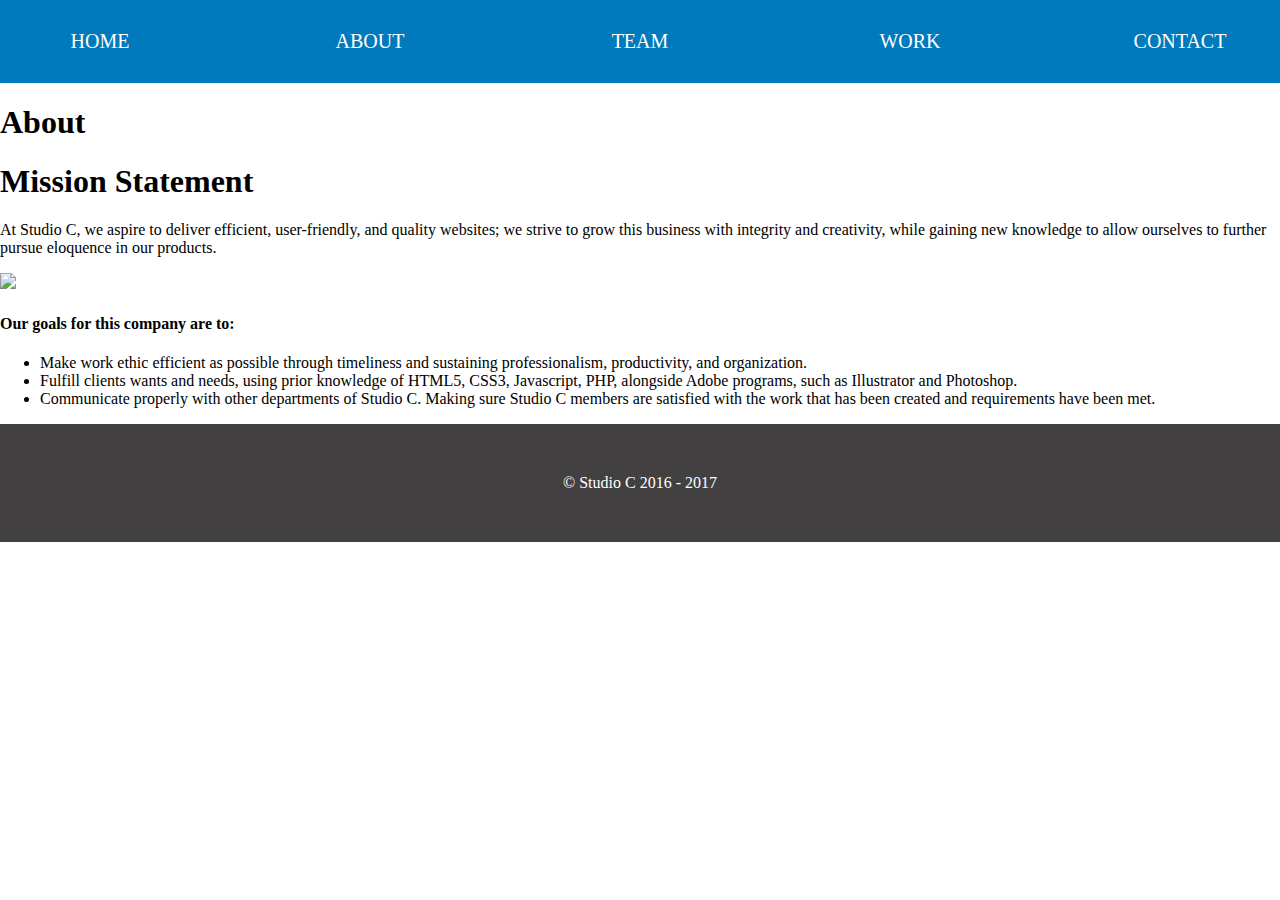
==== commit 50520f8f: "updated-about" ====
--- a/about.html
+++ b/about.html
@@ -1,4 +1,3 @@
-<!DOCTYPE html>
 <!DOCTYPE html>
 <html lang="en">
 
@@ -12,82 +11,51 @@
 
 	<body>
 
-	<header id="about_header">
+	<div class="navCover">
 
 		<nav>
-			
+
 			<ul class="nav_ul">
 				<li class="nav_li"><a href="index.html">Home</a></li>
 				<li class="nav_li"><a href="about.html">About</a></li>
-				<li class="nav_li"><a href="team.html#team_heading">Team</a></li>
+				<li class="nav_li"><a href="team.html">Team</a></li>
 				<li class="nav_li"><a href="work.html">Work</a></li>
 				<li class="nav_li"><a href="contact.html">Contact</a></li>
 			</ul>
 
-		</nav>			
+		</nav>
+	
+	</div>
 
-		<h1 class="title">About</h1>
+	<div id="aboutPageTitleCover">
 
-	</header>
+		<h1>About</h1>
+
+	</div>
 
 	<div id="about_block">
 
-		<div id="mission_statement_block">
-		
 			<h1 id="mission_statement_headers">Mission Statement</h1>
 
 			<p id="missionStatement">At Studio C, we aspire to deliver efficient, user-friendly, and quality websites; we strive to grow this business with integrity and creativity, while gaining new knowledge to allow ourselves to further pursue eloquence in our products.</p>
 
-			<div id="mission_image"></div>
+		<div id="description">
+			<img src="img/pix/cynthia_1.png" id="about_image">
+			
+			<div id="about_goals">
+				<h4>Our goals for this company are to:</h4>
 
+				<ul>
+					<li>Make work ethic efficient as possible through timeliness and sustaining professionalism, productivity, and organization.</li>
+				
+					<li>Fulfill clients wants and needs, using prior knowledge of HTML5, CSS3, Javascript, PHP, alongside Adobe programs, such as Illustrator and Photoshop.</li>
+
+					<li>Communicate properly with other departments of Studio C. Making sure Studio C members are satisfied with the work that has been created and requirements have been met.</li>
+			
+				</ul>
+
+			</div>
 		</div>
-
-		<p id="goals" class="gutter">
-			Our goals for this company are to: 
-		</p>
-
-		<div id="firstGoals" class="gutter">
-
-			<p id="generalgoals">
-				Make work ethic efficient as possible through timeliness and sustaining professionalism, productivity, and organization.
-			</p>
-
-			<div id="general_image">
-				<h1 class="about_links">
-					<a href="team.html">See our teams</a>
-				</h1>
-			</div>
-
-		</div>
-
-		<div id="secondGoals" class="gutter">
-
-			<p id="codegoals">
-				Fulfill clients wants and needs, using prior knowledge of HTML5, CSS3, Javascript, PHP, alongside Adobe programs, such as Illustrator and Photoshop.
-			</p>
-
-			<div id="code_image">
-				<h1 class="about_links">
-					<a href="work.html">See our works</a>
-				</h1>
-			</div>
-
-		</div>
-
-		<div id="thirdGoals" class="gutter">
-
-			<p id="communicationGoals">
-				Communicate properly with other departments of Studio C. Making sure Studio C members are satisfied with the work that has been created and requirements have been met.
-			</p>
-
-			<div id="communi_image">
-				<h1 class="about_links">
-					<a href="contact.html">Contact Us</a>
-				</h1>
-			</div>
-
-		</div>
-
 	</div>
 
 	<footer>
--- a/css/style.css
+++ b/css/style.css
@@ -1,3 +1,15 @@
+/*================
+Table of Contents
+1. initial styles
+2. universal styles
+3. nav styles
+4. homepage styles
+5. about styles
+6. team styles
+7. work styles
+8. contact styles
+================*/
+
 /*================
 initial styles
 ================*/
@@ -16,6 +28,10 @@
 /*================
 universal styles BE CAREFUL
 ================*/
+
+.navCover {
+  background-color: #007ABC;
+}
 
 #button {
   text-align: center;
@@ -26,6 +42,12 @@
   text-transform: uppercase;
   color: #fff;
   border: 5px solid #BBBAB2;
+  transition: ease .5s;
+}
+
+#button:hover {
+  transform: scale(1.1,1.1);
+  transition: ease .5s;
 }
 
 #buttonLink {
@@ -37,7 +59,38 @@
   margin: 0;
   text-align: center;
   padding: 50px 0px;
-	color: #fff;
+  color: #fff;
+}
+
+/*================
+nav styles DO NOT CHANGE
+================*/
+
+nav {
+	margin-top:0;
+	width:100%;
+	position:relative;
+}
+
+.nav_ul {
+	margin:0;
+	display:flex;
+	justify-content:space-between;
+	padding:30px 40px;
+}
+
+.nav_li {
+	font-size:20px;
+	list-style-type:none;
+	text-transform:uppercase;
+}
+
+.nav_li a {
+	color:#ffffff;
+	text-decoration:none;
+	display:inline-block;
+	text-align:center;
+	width:120px;
 }
 
 /*================
@@ -77,11 +130,8 @@
   font-family: "Metropolis";
 }
 
-.intro_body {
-
-}
-
 #about_index_content {
+  line-height: 1.5em;
   text-align: center;
   font-size: 1.5em;
   margin: 0% 20%;
@@ -102,7 +152,6 @@
 #featured_works_body a {
   text-decoration: none;
   color: #fff;
-
 }
 
 .featured_works {
@@ -116,7 +165,7 @@
 }
 
 .featured_works h4 {
-  visibility: hidden;
+  opacity: 0;
   padding: 15px 0px;
   margin: 42% 30%;
   background-color: rgba(0,0,0,.6);
@@ -124,18 +173,31 @@
 }
 
 #firstFeatured:hover .featured_work_h4 {
-  visibility: visible;
+  opacity: 1;
+  transition: ease 1s;
 }
 
 #secondFeatured:hover .featured_work_h4 {
-  visibility: visible;
+  opacity: 1;
+  transition: ease 1s;
 }
 
 #thirdFeatured:hover .featured_work_h4 {
-  visibility: visible;
-}
-
-
+  opacity: 1;
+  transition: ease 1s;
+}
+
+#firstFeatured .featured_work_h4 {
+  transition: ease 1s;
+}
+
+#secondFeatured .featured_work_h4 {
+  transition: ease 1s;
+}
+
+#thirdFeatured .featured_work_h4 {
+  transition: ease 1s;
+}
 
 #firstFeatured {
   background-image: url("../img/pix/jeff_2.png");
@@ -150,32 +212,86 @@
 }
 
 /*================
-nav styles DO NOT CHANGE
-================*/
-
-nav {
-	margin-top:0;
-	width:100%;
-	position:relative;
-}
-
-.nav_ul {
-	margin:0;
-	display:flex;
-	justify-content:space-between;
-	padding:30px 40px;
-}
-
-.nav_li {
-	font-size:20px;
-	list-style-type:none;
-	text-transform:uppercase;
-}
-
-.nav_li a {
-	color:#ffffff;
-	text-decoration:none;
-	display:inline-block;
-	text-align:center;
-	width:120px;
-}
+about styles
+================*/
+
+/*================
+team styles
+================*/
+
+#teamPageTitleCover {
+  background-image: url("../img/maxres.jpg");
+  color: #fff;
+  text-align: center;
+  padding: 100px;
+  font-size: 2.5em;
+  text-transform: uppercase;
+  background-size: cover;
+  background-position: 0% 20% ;
+}
+
+#teamPageTitleCover h1 {
+  margin: 0;
+}
+
+#team_heading {
+  text-align: center;
+  color: #007abc;
+  text-transform: uppercase;
+}
+
+#headmanagerBlock {
+  text-align: center;
+}
+
+#departmanagerBlock {
+  text-align: center;
+}
+
+.managers {
+  padding: 25px;
+  display: inline-block;
+  text-align: center;
+}
+
+.mana_pos {
+  font-weight: bolder;
+  text-transform: uppercase;
+}
+
+.managerPic {
+  border: 10px solid white;
+  border-radius: 100%;
+  height: 200px;
+  width: 200px;
+}
+
+#workers_block {
+  margin: 0% 0% 5% 0%;
+  text-align: center;
+}
+
+.block_headers {
+  text-align: center;
+  color: #007abc;
+  font-size: 1.5em;
+  text-transform: uppercase;
+}
+
+.block_intro {
+  text-align: center;
+  margin: 0% 20%;
+}
+
+.worker {
+  text-align: center;
+  display: inline-block;
+  font-size: .8em;
+}
+
+.deptWorkerImg {
+  border: 10px solid white;
+  border-radius: 100%;
+  height: 100px;
+  width: 100px;
+}
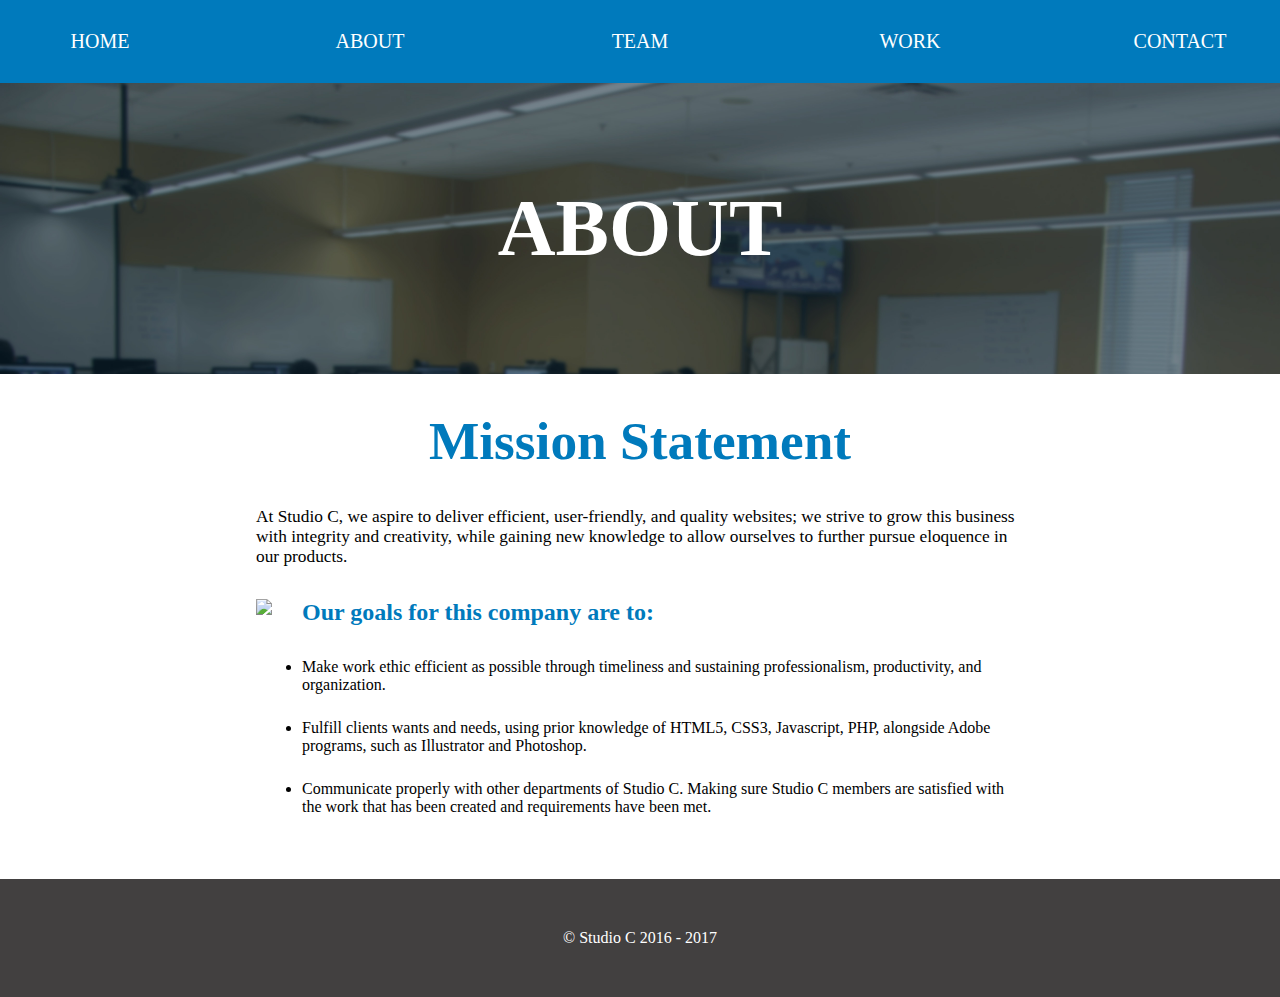
==== commit 80dbb9b9: "Add script to all pages to make sliding navs work" ====
--- a/about.html
+++ b/about.html
@@ -6,15 +6,21 @@
 		<title>About | Studio C</title>
 		<link href="https://fonts.googleapis.com/css?family=Droid+Sans" rel="stylesheet">
 		<link rel="stylesheet" type="text/css" href="css/style.css">
+        <link rel="stylesheet" type="text/css" href="css/mobile-nav-styles.css">
 		<link rel="shorcut icon" type ="image/png" href="img/favicon.png">
 	</head>
 
 	<body>
 
 	<div class="navCover">
+        
+        <div id="mobile-header">
+            <div id="nav-button-container">
+                <div id="nav-button"></div>
+            </div> <!-- END #nav-button-container -->
+        </div> <!-- END #mobile-header -->
 
 		<nav>
-
 			<ul class="nav_ul">
 				<li class="nav_li"><a href="index.html">Home</a></li>
 				<li class="nav_li"><a href="about.html">About</a></li>
@@ -22,15 +28,11 @@
 				<li class="nav_li"><a href="work.html">Work</a></li>
 				<li class="nav_li"><a href="contact.html">Contact</a></li>
 			</ul>
+		</nav>
+	</div> <!-- END #navCover -->
 
-		</nav>
-	
-	</div>
-
-	<div id="aboutPageTitleCover">
-
+	<div id="aboutPageTitleCover" class="pageTitleCover">
 		<h1>About</h1>
-
 	</div>
 
 	<div id="about_block">
@@ -65,5 +67,6 @@
 	</footer>
 
 	</body>
-
+	<script type="text/javascript" src="js/script.js"></script>
+    <script type="text/javascript" src="js/slideNav.js"></script>
 </html>
--- a/css/style.css
+++ b/css/style.css
@@ -29,6 +29,10 @@
 universal styles BE CAREFUL
 ================*/
 
+footer {
+	margin: 0;
+}
+
 .navCover {
   background-color: #007ABC;
 }
@@ -54,12 +58,37 @@
   text-decoration: none;
 }
 
-footer p{
+footer p {
   background-color: #424040;
   margin: 0;
   text-align: center;
   padding: 50px 0px;
   color: #fff;
+  clear:left;
+}
+
+.pageTitleCover {
+  background-image: url("../img/maxres.jpg");
+  color: #fff;
+  text-align: center;
+  padding: 100px;
+  font-size: 2.5em;
+  text-transform: uppercase;
+  background-size: cover;
+  background-position: 0% 20%;
+  background-attachment: fixed;
+}
+
+.pageTitleCover h1 {
+  margin: 0;
+}
+
+/*================
+mobile-header styles
+================*/
+
+#mobile-header {
+    display: none;   
 }
 
 /*================
@@ -72,26 +101,27 @@
 	position:relative;
 }
 
-.nav_ul {
+nav ul {
 	margin:0;
 	display:flex;
 	justify-content:space-between;
 	padding:30px 40px;
 }
 
-.nav_li {
+nav li {
 	font-size:20px;
 	list-style-type:none;
 	text-transform:uppercase;
 }
 
-.nav_li a {
+nav li a {
 	color:#ffffff;
 	text-decoration:none;
 	display:inline-block;
 	text-align:center;
 	width:120px;
 }
+
 
 /*================
 homepage styles
@@ -104,23 +134,24 @@
 	background-size:cover;
 	background-repeat:no-repeat;
 	background-position:center;
-}
-
-#logo{
-	display: block;
-  margin-left: auto;
-  margin-right: auto;
+    background-attachment: fixed;
+}
+
+#logo {
+    display: block;
+    margin-left: auto;
+    margin-right: auto;
 	height: 66%;
 	padding-top: 3em;
 }
 
-#tagline{
+#tagline {
 	color: #ffffff;
 	text-align: center;
 	text-transform: lowercase;
 	border-bottom: none;
 	font-size: 18pt;
-	padding-top: 30px;
+	vertical-align:text-bottom;
 }
 
 #about_index_heading {
@@ -136,6 +167,12 @@
   font-size: 1.5em;
   margin: 0% 20%;
   padding-bottom: 25px;
+}
+
+@media (max-width: 600px) {
+    #about_index_content {
+        margin: .25em;
+    }
 }
 
 #featuredWorks {
@@ -200,20 +237,97 @@
 }
 
 #firstFeatured {
-  background-image: url("../img/pix/jeff_2.png");
+  background-image: url("../img/emerald.jpg");
 }
 
 #secondFeatured {
-  background-image: url("../img/pix/dustin_1.png");
+  background-image: url("../img/brianhead.jpg");
 }
 
 #thirdFeatured {
-  background-image: url("../img/pix/andrew_2.png");
-}
+  background-image: url("../img/popart.png");
+}
+
 
 /*================
 about styles
 ================*/
+
+#aboutPageTitleCover {
+  background-image: url("../img/index2.jpg");
+  color: #fff;
+  text-align: center;
+  padding: 100px;
+  font-size: 2.5em;
+  text-transform: uppercase;
+  background-size: cover;
+  background-position: 0% 20% ;
+}
+
+#aboutPageTitleCover h1 {
+  margin: 0;
+}
+
+#about_block {
+  margin: 0 20%;
+}
+
+#about_block p {
+  font-size: 13pt;
+}
+
+#mission_statement_headers{
+  font-size: 40pt;
+  text-align: center;
+  color: #007abc;
+}
+
+#about_image{
+  height: 250px;
+  float: left;
+  margin: 0 30px 30px 0;
+}
+
+#about_goals li{
+  margin: 25px 0;
+}
+
+#about_goals h4{
+  font-size: 18pt;
+  color: #007abc;
+}
+
+#description{
+  margin-top:30px;
+}
+
+@media (max-width: 600px) {
+    #about_block {
+        margin: .5em;
+        text-align: center;
+    }
+    
+    #about_image {
+        float: none;
+        margin: 2em auto;
+    }
+    
+    #about_goals h4, #about_goals ul {
+        text-align: left;
+    }
+    
+    #about_goals h4 {
+        margin: .25em 0;
+    }
+    
+    #about_goals ul {
+        margin: 0;
+    }
+    
+    #about_goals ul li {
+        margin: .75em;
+    }
+}
 
 /*================
 team styles
@@ -238,6 +352,14 @@
   text-align: center;
   color: #007abc;
   text-transform: uppercase;
+}
+
+#cyn,
+#kev,
+#ray,
+#ama,
+#bri {
+	text-decoration:none;
 }
 
 #headmanagerBlock {
@@ -252,6 +374,21 @@
   padding: 25px;
   display: inline-block;
   text-align: center;
+}
+
+.depart_mana_pos {
+  transition:all 0.4s ease-in-out;
+  border:1px solid #000000;
+  width:60%;
+  margin:auto;
+  padding:10px 5px 10px 5px;
+	text-decoration: none;
+}
+
+.depart_mana_pos:hover {
+  border:1px solid #007abc;
+  background-color:#007abc;
+  color:#ffffff;
 }
 
 .mana_pos {
@@ -266,9 +403,21 @@
   width: 200px;
 }
 
+.teamBut {
+  color:#000000;
+}
+
 #workers_block {
-  margin: 0% 0% 5% 0%;
-  text-align: center;
+  margin: 0% 10% 5% 10%;
+  text-align: center;
+}
+
+#usability_depart,
+#marketing_depart,
+#code_depart,
+#graphic_depart,
+#content_depart {
+  display:none;
 }
 
 .block_headers {
@@ -295,3 +444,140 @@
   height: 100px;
   width: 100px;
 }
+
+/*================
+Work styles
+================*/
+
+#workWrapper {
+  margin: 0 20%;
+  margin-top: 5%;
+}
+
+.project {
+  height: 250px;
+  width: 250px;
+  background-size: cover;
+  background-repeat: no-repeat;
+}
+
+.projectWrapper {
+  display: inline-block;
+}
+
+#workWrapper h4 {
+  font-size: 1.5em;
+  font-weight: bolder;
+}
+
+#emerald {
+  background-image: url("../img/emerald.jpg");
+}
+
+#popart {
+  background-image: url("../img/popart.png");
+}
+
+#magCover {
+  background-image: url("../img/magCover.png");
+}
+
+#typeProject {
+  background-image: url("../img/typeProject.png");
+}
+
+#brianhead {
+  background-image: url("../img/brianhead.jpg");
+}
+
+#colorSchemes {
+  background-image: url("../img/colorSchemes.png");
+}
+
+#infographic {
+  background-image: url("../img/infographic.png");
+}
+
+#sketchbook {
+  background-image: url("../img/sketchbook.png");
+}
+
+#marketingLogo {
+  background-image: url("../img/marketingLogo.jpg");
+}
+
+#anniversaryLogo {
+  background-image: url("../img/anniversaryLogo.png");
+}
+
+/*================
+contact styles
+================*/
+#contact-container {
+    margin: 1em;
+    text-align: center;
+    min-width: 600px;
+    height: 100vh;
+}
+
+#form-container {
+    display: inline-block;
+    width: 45%;
+    vertical-align: top;
+    border: 1px solid #bbb;
+    height: 100%;
+}
+
+#contact-form {
+    text-align: left;
+    margin-top: 2em;
+    padding-left: 2.5%;
+    padding-right: 2.5%;
+    height: 100vh;
+}
+
+#contact-form label {
+    display: block;
+    margin: 0 0 .5em 0;
+}
+
+#user_name, #user_email, #user_request {
+    display: block;
+    width: 100%;
+    margin-bottom: 1.5em;
+    box-sizing: border-box;
+}
+
+#user_request {
+    height: 140px;
+}
+
+#submit {
+    width: initial;
+}
+
+#info {
+    width: 45%;
+    padding-left: 2.5%;
+    padding-right: 2.5%;
+    display: inline-block;
+}
+
+#google-maps-container {
+    
+}
+
+#map {
+    width: 100%;
+}
+
+#chang_contact {
+    text-align: left;
+    padding: .5em;
+    border: 1px solid #bbb;
+    margin-bottom: 1em;
+}
+
+#chang_contact h2 {
+    
+}
--- a/css/mobile-nav-styles.css
+++ b/css/mobile-nav-styles.css
@@ -0,0 +1,58 @@
+
+#mobile-header, #nav-button {
+    height: .6in;
+}
+
+#mobile-header {
+    width: 100vh;
+    background-color: #007ABC;
+}
+
+#nav-button {
+    width: .6in;
+    background-color: white;
+}
+
+@media (max-width: 5in) {
+    
+    #nav-button-container, nav {
+        width: 300px;
+        transition: transform 0.33s;
+    }
+
+    #mobile-header {
+        display: block;
+    }
+    
+    nav {
+        left: -300px;
+        top: 0;
+        color: #333;
+        margin: 0;
+        position: fixed;
+        height: 100vh;
+        background-color: #007ABC;
+    }
+    
+    nav ul {
+        display: block;
+        padding: 0;
+        margin-left: 12pt;
+        margin-top: 18pt;
+    }
+    
+    nav ul li {
+        width: 100%;
+        
+    }
+    
+    nav ul li a {
+        text-decoration: none;
+        color: white;
+        display: block;
+        font-size: 24pt;
+        text-align: left;
+        padding: .5em 0;
+        width: 100%;
+    }
+}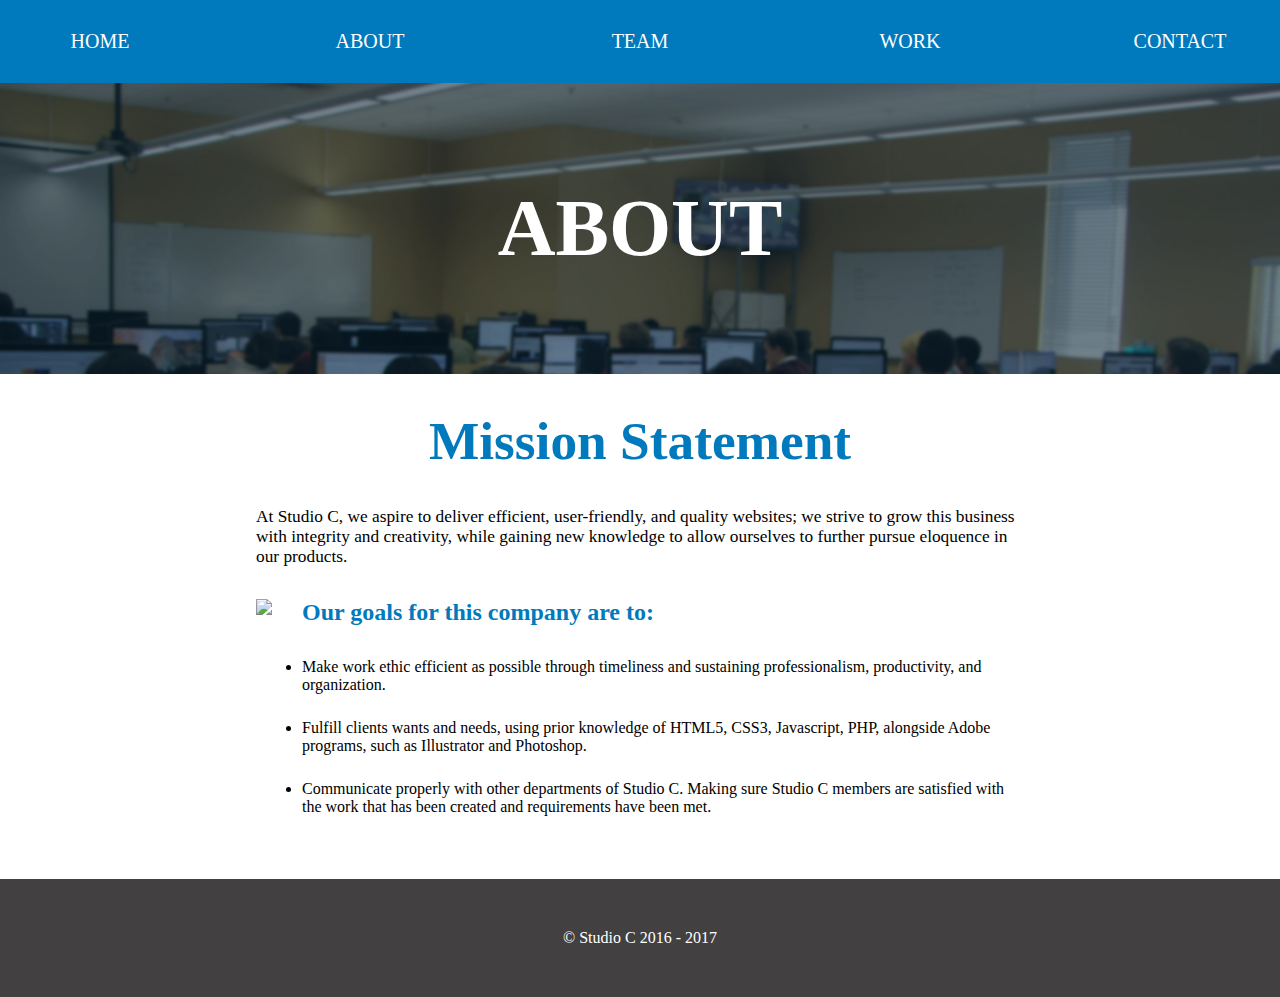
==== commit 6c7fd36f: "Merge pull request #27 from raymond-59414/mobile-design" ====
--- a/about.html
+++ b/about.html
@@ -30,36 +30,37 @@
 			</ul>
 		</nav>
 	</div> <!-- END #navCover -->
+        
+    <main>
+        <div id="aboutPageTitleCover" class="pageTitleCover">
+            <h1>About</h1>
+        </div>
 
-	<div id="aboutPageTitleCover" class="pageTitleCover">
-		<h1>About</h1>
-	</div>
+        <div id="about_block">
 
-	<div id="about_block">
+                <h1 id="mission_statement_headers">Mission Statement</h1>
 
-			<h1 id="mission_statement_headers">Mission Statement</h1>
+                <p id="missionStatement">At Studio C, we aspire to deliver efficient, user-friendly, and quality websites; we strive to grow this business with integrity and creativity, while gaining new knowledge to allow ourselves to further pursue eloquence in our products.</p>
 
-			<p id="missionStatement">At Studio C, we aspire to deliver efficient, user-friendly, and quality websites; we strive to grow this business with integrity and creativity, while gaining new knowledge to allow ourselves to further pursue eloquence in our products.</p>
+            <div id="description">
+                <img src="img/pix/cynthia_1.png" id="about_image">
 
-		<div id="description">
-			<img src="img/pix/cynthia_1.png" id="about_image">
-			
-			<div id="about_goals">
-				<h4>Our goals for this company are to:</h4>
+                <div id="about_goals">
+                    <h4>Our goals for this company are to:</h4>
 
-				<ul>
-					<li>Make work ethic efficient as possible through timeliness and sustaining professionalism, productivity, and organization.</li>
-				
-					<li>Fulfill clients wants and needs, using prior knowledge of HTML5, CSS3, Javascript, PHP, alongside Adobe programs, such as Illustrator and Photoshop.</li>
+                    <ul>
+                        <li>Make work ethic efficient as possible through timeliness and sustaining professionalism, productivity, and organization.</li>
 
-					<li>Communicate properly with other departments of Studio C. Making sure Studio C members are satisfied with the work that has been created and requirements have been met.</li>
-			
-				</ul>
+                        <li>Fulfill clients wants and needs, using prior knowledge of HTML5, CSS3, Javascript, PHP, alongside Adobe programs, such as Illustrator and Photoshop.</li>
 
-			</div>
-		</div>
-	</div>
+                        <li>Communicate properly with other departments of Studio C. Making sure Studio C members are satisfied with the work that has been created and requirements have been met.</li>
 
+                    </ul>
+
+                </div>
+            </div>
+        </div>
+    </main>
 	<footer>
 
 		<p>&copy; Studio C 2016 - 2017</p>
--- a/css/style.css
+++ b/css/style.css
@@ -13,6 +13,8 @@
 /*================
 initial styles
 ================*/
+@charset "UTF-8";
+
 body {
   margin: 0;
   font-family: "Metropolis";
@@ -22,8 +24,6 @@
   font-family: "Metropolis";
   src:url("fonts/metropolis/Metropolis-Regular.otf");
 }
-
-@charset "UTF-8";
 
 /*================
 universal styles BE CAREFUL
@@ -50,39 +50,50 @@
 }
 
 #button:hover {
-  transform: scale(1.1,1.1);
-  transition: ease .5s;
+    transform: scale(1.1,1.1);
+    transition: ease .5s;
 }
 
 #buttonLink {
-  text-decoration: none;
+    text-decoration: none;
 }
 
 footer p {
-  background-color: #424040;
-  margin: 0;
-  text-align: center;
-  padding: 50px 0px;
-  color: #fff;
-  clear:left;
+    background-color: #424040;
+    margin: 0;
+    text-align: center;
+    padding: 50px 0px;
+    color: #fff;
+    clear:left;
 }
 
 .pageTitleCover {
-  background-image: url("../img/maxres.jpg");
-  color: #fff;
-  text-align: center;
-  padding: 100px;
-  font-size: 2.5em;
-  text-transform: uppercase;
-  background-size: cover;
-  background-position: 0% 20%;
-  background-attachment: fixed;
+    background-image: url("../img/maxres.jpg");
+    color: #fff;
+    text-align: center;
+    padding: 100px 0;
+    font-size: 2.5em;
+    text-transform: uppercase;
+    background-size: cover;
+    background-origin: padding-box;
+    background-position: 0% 20%;
 }
 
 .pageTitleCover h1 {
-  margin: 0;
-}
-
+    margin: 0;
+    font-size: 80px;
+    
+}
+
+@media (max-width: 600px) {
+    body {
+        font-size: 18pt;
+    }
+    
+    .pageTitleCover h1 {
+        cfont-size: 120px;
+    }
+}
 /*================
 mobile-header styles
 ================*/
@@ -155,18 +166,18 @@
 }
 
 #about_index_heading {
-  text-transform: uppercase;
-  color: #007abc;
-  text-align: center;
-  font-family: "Metropolis";
+    text-transform: uppercase;
+    color: #007abc;
+    text-align: center;
+    font-family: "Metropolis";
 }
 
 #about_index_content {
-  line-height: 1.5em;
-  text-align: center;
-  font-size: 1.5em;
-  margin: 0% 20%;
-  padding-bottom: 25px;
+    line-height: 1.5em;
+    text-align: center;
+    font-size: 1.5em;
+    margin: 0% 20%;
+    padding-bottom: 25px;
 }
 
 @media (max-width: 600px) {
@@ -176,76 +187,76 @@
 }
 
 #featuredWorks {
-  background-color: #4e9dcb;
-  color: #fff;
-  text-transform: uppercase;
-  text-align: center;
+    background-color: #4e9dcb;
+    color: #fff;
+    text-transform: uppercase;
+    text-align: center;
 }
 
 #featuredWorks h1 {
-  padding-top: 30px;
+    padding-top: 30px;
 }
 
 #featured_works_body a {
-  text-decoration: none;
-  color: #fff;
+    text-decoration: none;
+    color: #fff;
 }
 
 .featured_works {
-  display: inline-block;
-  margin: 3%;
-  width: 300px;
-  height: 300px;
-  background-size: cover;
-  border: 5px solid #fff;
-  transition: 1s;
+    display: inline-block;
+    margin: 3%;
+    width: 300px;
+    height: 300px;
+    background-size: cover;
+    border: 5px solid #fff;
+    transition: 1s;
 }
 
 .featured_works h4 {
-  opacity: 0;
-  padding: 15px 0px;
-  margin: 42% 30%;
-  background-color: rgba(0,0,0,.6);
-  border: 5px solid white;
+    opacity: 0;
+    padding: 15px 0px;
+    margin: 42% 30%;
+    background-color: rgba(0,0,0,.6);
+    border: 5px solid white;
 }
 
 #firstFeatured:hover .featured_work_h4 {
-  opacity: 1;
-  transition: ease 1s;
+    opacity: 1;
+    transition: ease 1s;
 }
 
 #secondFeatured:hover .featured_work_h4 {
-  opacity: 1;
-  transition: ease 1s;
+    opacity: 1;
+    transition: ease 1s;
 }
 
 #thirdFeatured:hover .featured_work_h4 {
-  opacity: 1;
-  transition: ease 1s;
+    opacity: 1;
+    transition: ease 1s;
 }
 
 #firstFeatured .featured_work_h4 {
-  transition: ease 1s;
+    transition: ease 1s;
 }
 
 #secondFeatured .featured_work_h4 {
-  transition: ease 1s;
+    transition: ease 1s;
 }
 
 #thirdFeatured .featured_work_h4 {
-  transition: ease 1s;
+    transition: ease 1s;
 }
 
 #firstFeatured {
-  background-image: url("../img/emerald.jpg");
+    background-image: url("../img/emerald.jpg");
 }
 
 #secondFeatured {
-  background-image: url("../img/brianhead.jpg");
+    background-image: url("../img/brianhead.jpg");
 }
 
 #thirdFeatured {
-  background-image: url("../img/popart.png");
+    background-image: url("../img/popart.png");
 }
 
 
@@ -254,51 +265,48 @@
 ================*/
 
 #aboutPageTitleCover {
-  background-image: url("../img/index2.jpg");
-  color: #fff;
-  text-align: center;
-  padding: 100px;
-  font-size: 2.5em;
-  text-transform: uppercase;
-  background-size: cover;
-  background-position: 0% 20% ;
-}
+    background-image: url("../img/index2.jpg");
+    font-size: 2.5em;
+    text-transform: uppercase;
+    background-size: cover;
+    background-position: 0% 20% ;
+    }
 
 #aboutPageTitleCover h1 {
-  margin: 0;
+    margin: 0;
 }
 
 #about_block {
-  margin: 0 20%;
+    margin: 0 20%;
 }
 
 #about_block p {
-  font-size: 13pt;
+    font-size: 13pt;
 }
 
 #mission_statement_headers{
-  font-size: 40pt;
-  text-align: center;
-  color: #007abc;
+    font-size: 40pt;
+    text-align: center;
+    color: #007abc;
 }
 
 #about_image{
-  height: 250px;
-  float: left;
-  margin: 0 30px 30px 0;
+    height: 250px;
+    float: left;
+    margin: 0 30px 30px 0;
 }
 
 #about_goals li{
-  margin: 25px 0;
+    margin: 25px 0;
 }
 
 #about_goals h4{
-  font-size: 18pt;
-  color: #007abc;
+    font-size: 18pt;
+    color: #007abc;
 }
 
 #description{
-  margin-top:30px;
+    margin-top:30px;
 }
 
 @media (max-width: 600px) {
@@ -334,24 +342,17 @@
 ================*/
 
 #teamPageTitleCover {
-  background-image: url("../img/maxres.jpg");
-  color: #fff;
-  text-align: center;
-  padding: 100px;
-  font-size: 2.5em;
-  text-transform: uppercase;
-  background-size: cover;
-  background-position: 0% 20% ;
+    background-image: url("../img/maxres.jpg");
 }
 
 #teamPageTitleCover h1 {
-  margin: 0;
+    margin: 0;
 }
 
 #team_heading {
-  text-align: center;
-  color: #007abc;
-  text-transform: uppercase;
+    text-align: center;
+    color: #007abc;
+    text-transform: uppercase;
 }
 
 #cyn,
@@ -359,57 +360,57 @@
 #ray,
 #ama,
 #bri {
-	text-decoration:none;
+    text-decoration:none;
 }
 
 #headmanagerBlock {
-  text-align: center;
+    text-align: center;
 }
 
 #departmanagerBlock {
-  text-align: center;
+    text-align: center;
 }
 
 .managers {
-  padding: 25px;
-  display: inline-block;
-  text-align: center;
+    padding: 25px;
+    display: inline-block;
+    text-align: center;
 }
 
 .depart_mana_pos {
-  transition:all 0.4s ease-in-out;
-  border:1px solid #000000;
-  width:60%;
-  margin:auto;
-  padding:10px 5px 10px 5px;
-	text-decoration: none;
+    transition:all 0.4s ease-in-out;
+    border:1px solid #000000;
+    width:60%;
+    margin:auto;
+    padding:10px 5px 10px 5px;
+    text-decoration: none;
 }
 
 .depart_mana_pos:hover {
-  border:1px solid #007abc;
-  background-color:#007abc;
-  color:#ffffff;
+    border:1px solid #007abc;
+    background-color:#007abc;
+    color:#ffffff;
 }
 
 .mana_pos {
-  font-weight: bolder;
-  text-transform: uppercase;
+    font-weight: bolder;
+    text-transform: uppercase;
 }
 
 .managerPic {
-  border: 10px solid white;
-  border-radius: 100%;
-  height: 200px;
-  width: 200px;
+    border: 10px solid white;
+    border-radius: 100%;
+    height: 200px;
+    width: 200px;
 }
 
 .teamBut {
-  color:#000000;
+    color:#000000;
 }
 
 #workers_block {
-  margin: 0% 10% 5% 10%;
-  text-align: center;
+    margin: 0% 10% 5% 10%;
+    text-align: center;
 }
 
 #usability_depart,
@@ -417,32 +418,32 @@
 #code_depart,
 #graphic_depart,
 #content_depart {
-  display:none;
+    display:none;
 }
 
 .block_headers {
-  text-align: center;
-  color: #007abc;
-  font-size: 1.5em;
-  text-transform: uppercase;
+    text-align: center;
+    color: #007abc;
+    font-size: 1.5em;
+    text-transform: uppercase;
 }
 
 .block_intro {
-  text-align: center;
-  margin: 0% 20%;
+    text-align: center;
+    margin: 0% 20%;
 }
 
 .worker {
-  text-align: center;
-  display: inline-block;
-  font-size: .8em;
+    text-align: center;
+    display: inline-block;
+    font-size: .8em;
 }
 
 .deptWorkerImg {
-  border: 10px solid white;
-  border-radius: 100%;
-  height: 100px;
-  width: 100px;
+    border: 10px solid white;
+    border-radius: 100%;
+    height: 100px;
+    width: 100px;
 }
 
 /*================
@@ -450,64 +451,64 @@
 ================*/
 
 #workWrapper {
-  margin: 0 20%;
-  margin-top: 5%;
+    margin: 0 20%;
+    margin-top: 5%;
 }
 
 .project {
-  height: 250px;
-  width: 250px;
-  background-size: cover;
-  background-repeat: no-repeat;
+    height: 250px;
+    width: 250px;
+    background-size: cover;
+    background-repeat: no-repeat;
 }
 
 .projectWrapper {
-  display: inline-block;
+    display: inline-block;
 }
 
 #workWrapper h4 {
-  font-size: 1.5em;
-  font-weight: bolder;
+    font-size: 1.5em;
+    font-weight: bolder;
 }
 
 #emerald {
-  background-image: url("../img/emerald.jpg");
+    background-image: url("../img/emerald.jpg");
 }
 
 #popart {
-  background-image: url("../img/popart.png");
+    background-image: url("../img/popart.png");
 }
 
 #magCover {
-  background-image: url("../img/magCover.png");
+    background-image: url("../img/magCover.png");
 }
 
 #typeProject {
-  background-image: url("../img/typeProject.png");
+    background-image: url("../img/typeProject.png");
 }
 
 #brianhead {
-  background-image: url("../img/brianhead.jpg");
+    background-image: url("../img/brianhead.jpg");
 }
 
 #colorSchemes {
-  background-image: url("../img/colorSchemes.png");
+    background-image: url("../img/colorSchemes.png");
 }
 
 #infographic {
-  background-image: url("../img/infographic.png");
+    background-image: url("../img/infographic.png");
 }
 
 #sketchbook {
-  background-image: url("../img/sketchbook.png");
+    background-image: url("../img/sketchbook.png");
 }
 
 #marketingLogo {
-  background-image: url("../img/marketingLogo.jpg");
+    background-image: url("../img/marketingLogo.jpg");
 }
 
 #anniversaryLogo {
-  background-image: url("../img/anniversaryLogo.png");
+    background-image: url("../img/anniversaryLogo.png");
 }
 
 /*================
